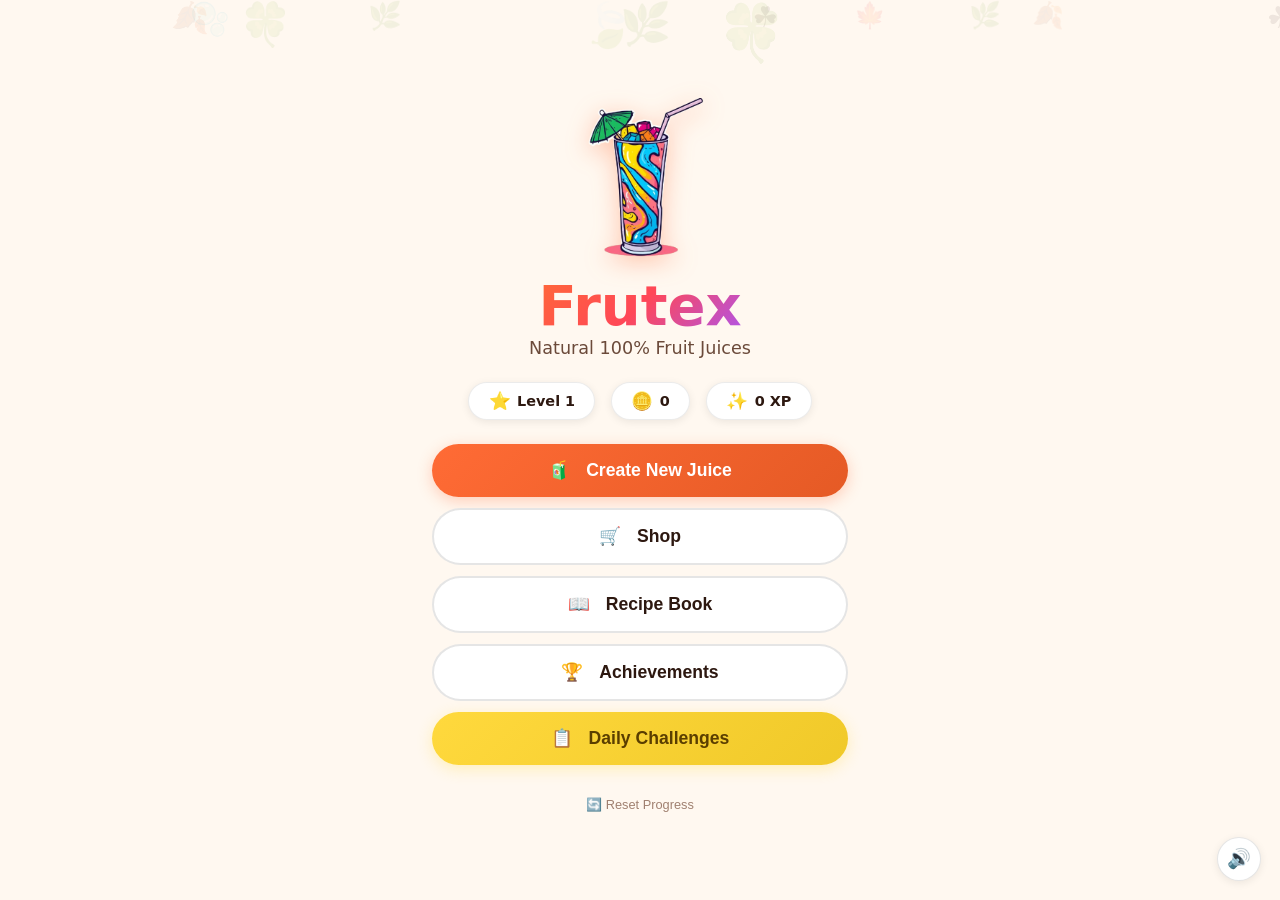
==== index.html @ 598537dd "this is the first draft of my final project" ====
<!DOCTYPE html>
<html lang="en" data-theme="light">
<head>
  <meta charset="UTF-8">
  <meta name="viewport" content="width=device-width, initial-scale=1.0">
  <title>Frutex — Natural Juice Creator</title>
  <link rel="stylesheet" href="style.css">
</head>
<body>
  <!-- ===== Animated Background ===== -->
  <div class="bg-leaves" id="bg-leaves"></div>

  <!-- ===== MUSIC & SFX ===== -->
  <audio id="bgm" loop preload="auto"></audio>
  <audio id="sfx-drop" preload="auto"></audio>
  <audio id="sfx-blend" preload="auto"></audio>
  <audio id="sfx-click" preload="auto"></audio>
  <audio id="sfx-success" preload="auto"></audio>
  <audio id="sfx-coins" preload="auto"></audio>
  <button id="mute-btn" class="mute-btn" onclick="toggleMute()" title="Toggle Music">🔊</button>

  <!-- ===== TOAST ===== -->
  <div id="toast" class="toast"></div>

  <!-- =============================== -->
  <!-- SCREEN: MAIN MENU -->
  <!-- =============================== -->
  <div class="screen active" id="menu-screen">
    <div class="menu-container">
      <div class="logo-area">
        <img class="logo-drink" src="lucid-origin_Create_a_vibrant_cartoon_style_illustration_of_a_high_quality_colorful_drink_wit-0-removebg-preview.png" alt="Frutex Juice">
        <h1 class="logo-title">Frutex</h1>
        <p class="logo-subtitle">Natural 100% Fruit Juices</p>
      </div>
      <div class="menu-stats">
        <div class="stat-badge">
          <span class="stat-icon">⭐</span>
          <span id="menu-level">Level 1</span>
        </div>
        <div class="stat-badge">
          <span class="stat-icon">🪙</span>
          <span id="menu-coins">0</span>
        </div>
        <div class="stat-badge">
          <span class="stat-icon">✨</span>
          <span id="menu-xp">0 XP</span>
        </div>
      </div>
      <div class="menu-buttons">
        <button class="btn-menu btn-primary" onclick="showScreen('game')">
          <span class="btn-icon">🧃</span>Create New Juice
        </button>
        <button class="btn-menu btn-secondary" onclick="showScreen('shop')">
          <span class="btn-icon">🛒</span>Shop
        </button>
        <button class="btn-menu btn-secondary" onclick="showScreen('recipes')">
          <span class="btn-icon">📖</span>Recipe Book
        </button>
        <button class="btn-menu btn-secondary" onclick="showScreen('achievements')">
          <span class="btn-icon">🏆</span>Achievements
        </button>
        <button class="btn-menu btn-accent" onclick="showScreen('challenges')">
          <span class="btn-icon">📋</span>Daily Challenges
        </button>
      </div>
      <button class="btn-reset" onclick="resetGame()">🔄 Reset Progress</button>
    </div>
  </div>

  <!-- =============================== -->
  <!-- SCREEN: FRUIT SELECTION & BLENDING -->
  <!-- =============================== -->
  <div class="screen" id="game-screen">
    <div class="game-header">
      <button class="btn-back" onclick="showScreen('menu')">← Menu</button>
      <div class="game-stats">
        <span>🪙 <b id="game-coins">0</b></span>
        <span>⭐ Lv.<b id="game-level">1</b></span>
        <span>✨ <b id="game-xp">0</b> XP</span>
      </div>
    </div>

    <div class="game-layout">
      <!-- LEFT: Fruit Selection -->
      <div class="panel fruit-panel">
        <h2 class="panel-title">🍎 Pick Your Fruits</h2>
        <p class="panel-hint">Drag 2–4 fruits into the blender!</p>

        <!-- Category tabs -->
        <div class="fruit-tabs" id="fruit-tabs">
          <button class="fruit-tab active" data-cat="basic">🍏 Basic</button>
          <button class="fruit-tab" data-cat="citrus">🍋 Citrus</button>
          <button class="fruit-tab" data-cat="berry">🍓 Berry</button>
          <button class="fruit-tab" data-cat="tropical">🥭 Tropical</button>
        </div>

        <div class="fruit-grid" id="fruit-grid">
          <!-- Rendered by JS -->
        </div>
      </div>

      <!-- CENTER: Blender -->
      <div class="panel blender-panel">
        <h2 class="panel-title">🌀 The Blender</h2>
        <div class="blender-area" id="blender-area">
          <div class="blender-machine">
            <div class="blender-lid" id="blender-lid"></div>
            <div class="blender-jar" id="blender-jar">
              <div class="blender-slots" id="blender-slots">
                <div class="blender-slot" data-slot="0" ondrop="dropFruit(event,0)" ondragover="allowDrop(event)" ondragleave="dragLeave(event)"></div>
                <div class="blender-slot" data-slot="1" ondrop="dropFruit(event,1)" ondragover="allowDrop(event)" ondragleave="dragLeave(event)"></div>
                <div class="blender-slot" data-slot="2" ondrop="dropFruit(event,2)" ondragover="allowDrop(event)" ondragleave="dragLeave(event)"></div>
                <div class="blender-slot" data-slot="3" ondrop="dropFruit(event,3)" ondragover="allowDrop(event)" ondragleave="dragLeave(event)"></div>
              </div>
              <div class="blender-juice" id="blender-juice" style="display:none;"></div>
            </div>
            <div class="blender-base">
              <div class="blender-button" id="blend-btn" onclick="startBlend()">⚡ BLEND!</div>
            </div>
          </div>
        </div>
        <button class="btn-clear" onclick="clearBlender()">🗑️ Clear All</button>
      </div>

      <!-- RIGHT: Recipe Info -->
      <div class="panel info-panel">
        <h2 class="panel-title">📝 Current Mix</h2>
        <div class="mix-info" id="mix-info">
          <p class="mix-empty">Add fruits to the blender to see your mix!</p>
        </div>
        <div class="flavor-bars" id="flavor-bars"></div>
      </div>
    </div>
  </div>

  <!-- =============================== -->
  <!-- SCREEN: BOTTLE DESIGN — Step by Step -->
  <!-- =============================== -->
  <div class="screen" id="design-screen">
    <div class="game-header">
      <button class="btn-back" onclick="showScreen('game')">← Back</button>
      <h2>🎨 Design Your Bottle</h2>
      <span class="design-step-label" id="design-step-label">Step 1/4</span>
    </div>

    <!-- Step Indicator -->
    <div class="step-dots" id="step-dots">
      <span class="step-dot active" data-step="1"></span>
      <span class="step-dot" data-step="2"></span>
      <span class="step-dot" data-step="3"></span>
      <span class="step-dot" data-step="4"></span>
    </div>

    <div class="design-layout">
      <!-- Live Preview -->
      <div class="design-preview">
        <div class="preview-bottle" id="preview-bottle">
          <div class="preview-straw" id="preview-straw"></div>
          <div class="preview-cap" id="preview-cap"></div>
          <div class="preview-body" id="preview-body" style="background: var(--juice-color, #ff8c42);">
            <div class="preview-label" id="preview-label">FRUTEX</div>
          </div>
        </div>
        <p class="preview-name" id="preview-name">Glass Bottle</p>
      </div>

      <!-- STEP 1: Bottle Shape -->
      <div class="design-step active" id="design-step-1">
        <h3>🍾 Choose Your Bottle</h3>
        <p class="step-hint">Pick a unique bottle shape for your juice</p>
        <div class="design-grid" id="bottle-shapes"></div>
        <button class="btn-step-next btn-primary" onclick="designNext(2)">Next: Cap Color →</button>
      </div>

      <!-- STEP 2: Cap Color -->
      <div class="design-step" id="design-step-2">
        <h3>🧢 Pick a Cap</h3>
        <p class="step-hint">Choose the cap that matches your style</p>
        <div class="design-grid" id="cap-colors"></div>
        <div class="step-buttons">
          <button class="btn-step-back" onclick="designNext(1)">← Back</button>
          <button class="btn-step-next btn-primary" onclick="designNext(3)">Next: Label →</button>
        </div>
      </div>

      <!-- STEP 3: Label Design -->
      <div class="design-step" id="design-step-3">
        <h3>🏷️ Design Your Label</h3>
        <p class="step-hint">Pick a label that tells your juice's story</p>
        <div class="design-grid" id="label-designs"></div>
        <div class="step-buttons">
          <button class="btn-step-back" onclick="designNext(2)">← Back</button>
          <button class="btn-step-next btn-primary" onclick="designNext(4)">Next: Name →</button>
        </div>
      </div>

      <!-- STEP 4: Name Your Juice -->
      <div class="design-step" id="design-step-4">
        <h3>📛 Name Your Creation</h3>
        <p class="step-hint">Give your juice a memorable name</p>
        <input type="text" class="juice-name-input" id="juice-name-input"
               placeholder="e.g. Tropical Sunrise" maxlength="25"
               oninput="updateJuiceName()">
        <div class="step-buttons">
          <button class="btn-step-back" onclick="designNext(3)">← Back</button>
          <button class="btn-big btn-primary" onclick="presentToCustomer()">
            🎯 Present to Customer!
          </button>
        </div>
      </div>
    </div>
  </div>

  <!-- =============================== -->
  <!-- SCREEN: CUSTOMER PRESENTATION -->
  <!-- =============================== -->
  <div class="screen" id="present-screen">
    <div class="present-container">
      <div class="customer-area" id="customer-area">
        <!-- Customer appears here -->
      </div>
      <div class="present-juice" id="present-juice">
        <!-- Juice preview -->
      </div>
      <button class="btn-big btn-primary" id="present-btn" onclick="getRating()">
        🎁 Present Your Juice!
      </button>
      <div class="rating-display" id="rating-display" style="display:none;">
        <!-- Rating stars and feedback -->
      </div>
      <button class="btn-big btn-secondary" id="continue-btn" style="display:none;" onclick="finishRound()">
        Continue →
      </button>
    </div>
  </div>

  <!-- =============================== -->
  <!-- SCREEN: SHOP -->
  <!-- =============================== -->
  <div class="screen" id="shop-screen">
    <div class="game-header">
      <button class="btn-back" onclick="showScreen('menu')">← Menu</button>
      <h2>🛒 Shop</h2>
      <span class="shop-coins">🪙 <b id="shop-coins">0</b></span>
    </div>
    <div class="shop-tabs">
      <button class="shop-tab active" data-cat="fruits">🍎 Fruits</button>
      <button class="shop-tab" data-cat="bottles">🍾 Bottles</button>
      <button class="shop-tab" data-cat="labels">🏷️ Labels</button>
      <button class="shop-tab" data-cat="boosters">⚡ Boosters</button>
    </div>
    <div class="shop-grid" id="shop-grid">
      <!-- Rendered by JS -->
    </div>
  </div>

  <!-- =============================== -->
  <!-- SCREEN: RECIPE BOOK -->
  <!-- =============================== -->
  <div class="screen" id="recipes-screen">
    <div class="game-header">
      <button class="btn-back" onclick="showScreen('menu')">← Menu</button>
      <h2>📖 Recipe Book</h2>
      <div></div>
    </div>
    <div class="shop-tabs" id="recipe-tabs">
      <button class="shop-tab active" data-cat="my">🧃 My Recipes</button>
      <button class="shop-tab" data-cat="signature">👑 Frutex Signature</button>
    </div>
    <div class="recipes-grid" id="recipes-grid">
      <!-- Rendered by JS -->
    </div>
    <div class="signature-grid" id="signature-grid" style="display:none;">
      <!-- Rendered by JS -->
    </div>
    <p class="empty-state" id="recipes-empty">No recipes saved yet! Create a juice to save it here.</p>
  </div>

  <!-- =============================== -->
  <!-- SCREEN: ACHIEVEMENTS -->
  <!-- =============================== -->
  <div class="screen" id="achievements-screen">
    <div class="game-header">
      <button class="btn-back" onclick="showScreen('menu')">← Menu</button>
      <h2>🏆 Achievements</h2>
      <div></div>
    </div>
    <div class="achievements-grid" id="achievements-grid">
      <!-- Rendered by JS -->
    </div>
  </div>

  <!-- =============================== -->
  <!-- SCREEN: DAILY CHALLENGES -->
  <!-- =============================== -->
  <div class="screen" id="challenges-screen">
    <div class="game-header">
      <button class="btn-back" onclick="showScreen('menu')">← Menu</button>
      <h2>📋 Daily Challenges</h2>
      <div></div>
    </div>
    <div class="challenges-list" id="challenges-list">
      <!-- Rendered by JS -->
    </div>
  </div>

  <!-- =============================== -->
  <!-- SCREEN: MINIGAME — Memory Match -->
  <!-- =============================== -->
  <div class="screen" id="minigame-screen">
    <div class="game-header">
      <button class="btn-back" onclick="skipMinigame()">Skip →</button>
      <h2>🧠 Match the Frutex Drinks!</h2>
      <div class="minigame-stats">
        <span>🔄 <b id="mg-moves">0</b></span>
        <span>⏱️ <b id="mg-time">0s</b></span>
      </div>
    </div>
    <p class="minigame-hint">Flip two cards — find matching Frutex Natural 100% flavors!</p>
    <div class="memory-grid" id="memory-grid">
      <!-- Rendered by JS -->
    </div>
    <button class="btn-big btn-primary" id="mg-complete-btn" style="display:none;" onclick="finishMinigame()">
      🎉 Claim Reward & Continue →
    </button>
  </div>

  <!-- =============================== -->
  <!-- SCREEN: LEVEL UP -->
  <!-- =============================== -->
  <div class="screen" id="levelup-screen">
    <div class="levelup-container">
      <div class="levelup-icon">🎉</div>
      <h1 class="levelup-title">Level Up!</h1>
      <p class="levelup-level" id="levelup-level">Level 2</p>
      <div class="levelup-unlocks" id="levelup-unlocks">
        <!-- Rendered by JS -->
      </div>
      <button class="btn-big btn-primary" onclick="dismissLevelUp()">Awesome!</button>
    </div>
  </div>

  <script src="script.js"></script>
</body>
</html>
---- style.css ----
/* ============================================================
   FRUTEX — Natural Juice Creator
   Bright, cartoon-style fruit-themed design
   ============================================================ */

/* ===== CSS CUSTOM PROPERTIES ===== */
:root {
  --bg: #fff8f0;
  --bg-secondary: #fff0e0;
  --surface: #ffffff;
  --text: #2d1810;
  --text-secondary: #6b4a3a;
  --text-muted: #a08070;

  --fruit-red: #ff4757;
  --fruit-orange: #ff6b35;
  --fruit-yellow: #ffd93d;
  --fruit-green: #2ed573;
  --fruit-blue: #3742fa;
  --fruit-purple: #a855f7;
  --fruit-pink: #ff6b9d;
  --fruit-teal: #0abde3;

  --accent-primary: #ff6b35;
  --accent-secondary: #2ed573;
  --accent-gold: #ffd93d;
  --accent-berry: #ff4757;

  --shadow-sm: 0 2px 8px rgba(0,0,0,0.08);
  --shadow: 0 4px 16px rgba(0,0,0,0.1);
  --shadow-lg: 0 8px 32px rgba(0,0,0,0.12);
  --shadow-glow: 0 0 20px rgba(255,107,53,0.3);

  --radius-sm: 8px;
  --radius: 14px;
  --radius-lg: 20px;
  --radius-xl: 28px;

  --transition: 0.25s cubic-bezier(0.4,0,0.2,1);

  --font: 'Segoe UI', system-ui, -apple-system, sans-serif;
  --font-display: 'Segoe UI', system-ui, -apple-system, sans-serif;
}

/* ===== RESET ===== */
*, *::before, *::after { box-sizing: border-box; margin: 0; padding: 0; }

html, body {
  width: 100%; min-height: 100vh;
  min-height: 100dvh;
  font-family: var(--font);
  background: var(--bg);
  color: var(--text);
  overflow-x: hidden;
  -webkit-tap-highlight-color: transparent;
}

body {
  display: flex;
  align-items: center;
  justify-content: center;
  padding: 1rem;
}

/* ===== ANIMATED BACKGROUND ===== */
.bg-leaves {
  position: fixed;
  inset: 0;
  pointer-events: none;
  z-index: 0;
  overflow: hidden;
}

.bg-leaf {
  position: absolute;
  font-size: 2rem;
  opacity: 0.08;
  animation: leafFloat linear infinite;
}

@keyframes leafFloat {
  0%   { transform: translateY(105vh) rotate(0deg) scale(0.8); opacity: 0; }
  10%  { opacity: 0.08; }
  90%  { opacity: 0.08; }
  100% { transform: translateY(-10vh) rotate(360deg) scale(1.2); opacity: 0; }
}

/* ===== SCREEN SYSTEM ===== */
.screen {
  display: none;
  flex-direction: column;
  align-items: center;
  width: 100%;
  max-width: 1100px;
  position: relative;
  z-index: 1;
  animation: screenIn 0.4s ease;
}

.screen.active { display: flex; }

@keyframes screenIn {
  from { opacity: 0; transform: translateY(20px); }
  to { opacity: 1; transform: translateY(0); }
}

/* ===== TOAST ===== */
.toast {
  display: none;
  position: fixed;
  bottom: 2rem;
  left: 50%;
  transform: translateX(-50%);
  z-index: 999;
  background: var(--text);
  color: #fff;
  padding: 0.8rem 1.8rem;
  border-radius: 50px;
  font-weight: 600;
  font-size: 0.95rem;
  box-shadow: var(--shadow-lg);
  white-space: nowrap;
}

@keyframes toastIn {
  from { opacity: 0; transform: translateX(-50%) translateY(20px); }
  to { opacity: 1; transform: translateX(-50%) translateY(0); }
}

/* ===== MUTE BUTTON ===== */
.mute-btn {
  position: fixed;
  bottom: 1.2rem;
  right: 1.2rem;
  z-index: 100;
  width: 44px;
  height: 44px;
  border-radius: 50%;
  border: 1px solid rgba(0,0,0,0.1);
  background: var(--surface);
  font-size: 1.2rem;
  cursor: pointer;
  display: flex;
  align-items: center;
  justify-content: center;
  transition: var(--transition);
  box-shadow: var(--shadow-sm);
}

.mute-btn:hover {
  border-color: var(--accent-primary);
  box-shadow: 0 0 15px rgba(255,107,53,0.3);
}

.mute-btn.muted { opacity: 0.6; }

/* ===== BUTTONS ===== */
.btn-primary {
  background: linear-gradient(135deg, var(--accent-primary), #e55a25);
  color: #fff;
  border: none;
  padding: 0.8rem 1.8rem;
  border-radius: 50px;
  font-weight: 700;
  font-size: 1rem;
  cursor: pointer;
  transition: var(--transition);
  box-shadow: 0 4px 15px rgba(255,107,53,0.3);
}

.btn-primary:hover {
  transform: translateY(-2px);
  box-shadow: 0 6px 20px rgba(255,107,53,0.4);
}

.btn-primary:active { transform: translateY(0); }

.btn-secondary {
  background: var(--surface);
  color: var(--text);
  border: 2px solid rgba(0,0,0,0.1);
  padding: 0.8rem 1.8rem;
  border-radius: 50px;
  font-weight: 600;
  font-size: 1rem;
  cursor: pointer;
  transition: var(--transition);
}

.btn-secondary:hover {
  border-color: var(--accent-primary);
  color: var(--accent-primary);
  box-shadow: 0 2px 10px rgba(255,107,53,0.15);
}

.btn-accent {
  background: linear-gradient(135deg, var(--accent-gold), #f0c929);
  color: #5a3e00;
  border: none;
  padding: 0.8rem 1.8rem;
  border-radius: 50px;
  font-weight: 700;
  font-size: 1rem;
  cursor: pointer;
  transition: var(--transition);
  box-shadow: 0 4px 15px rgba(255,217,61,0.3);
}

.btn-accent:hover {
  transform: translateY(-2px);
  box-shadow: 0 6px 20px rgba(255,217,61,0.4);
}

.btn-big {
  padding: 1rem 2.5rem;
  font-size: 1.2rem;
  border-radius: 50px;
  font-weight: 700;
  cursor: pointer;
  transition: var(--transition);
}

.btn-back {
  padding: 0.5rem 1.2rem;
  font-size: 0.9rem;
  font-weight: 600;
  border: 1px solid rgba(0,0,0,0.12);
  border-radius: 50px;
  background: var(--surface);
  color: var(--text-secondary);
  cursor: pointer;
  transition: var(--transition);
}

.btn-back:hover {
  border-color: var(--accent-primary);
  color: var(--accent-primary);
  transform: translateX(-3px);
}

.btn-icon { margin-right: 0.5rem; }

/* ===== MAIN MENU ===== */
.menu-container {
  display: flex;
  flex-direction: column;
  align-items: center;
  gap: 1.5rem;
  padding: 2rem;
  max-width: 480px;
  width: 100%;
}

.logo-area { text-align: center; }

.logo-drink {
  width: 180px;
  height: auto;
  display: block;
  margin: 0 auto;
  filter: drop-shadow(0 6px 12px rgba(255,107,53,0.35));
  animation: logoBounce 2s ease-in-out infinite;
  transition: var(--transition);
}

.logo-drink:hover {
  filter: drop-shadow(0 8px 18px rgba(255,107,53,0.5));
  transform: scale(1.03);
}

@keyframes logoBounce {
  0%, 100% { transform: translateY(0); }
  50% { transform: translateY(-10px); }
}

.logo-title {
  font-size: 3.5rem;
  font-weight: 900;
  background: linear-gradient(135deg, var(--fruit-orange), var(--fruit-red), var(--fruit-purple));
  -webkit-background-clip: text;
  background-clip: text;
  -webkit-text-fill-color: transparent;
  margin-top: 0.3rem;
}

.logo-subtitle {
  font-size: 1.1rem;
  color: var(--text-secondary);
  font-weight: 500;
}

.menu-stats {
  display: flex;
  gap: 1rem;
  flex-wrap: wrap;
  justify-content: center;
}

.stat-badge {
  background: var(--surface);
  border: 1px solid rgba(0,0,0,0.08);
  border-radius: 50px;
  padding: 0.5rem 1.2rem;
  font-weight: 600;
  font-size: 0.9rem;
  display: flex;
  align-items: center;
  gap: 0.4rem;
  box-shadow: var(--shadow-sm);
}

.stat-icon { font-size: 1.1rem; }

.menu-buttons {
  display: flex;
  flex-direction: column;
  gap: 0.7rem;
  width: 100%;
}

.btn-menu {
  width: 100%;
  padding: 1rem 1.5rem;
  font-size: 1.1rem;
  border-radius: 50px;
  font-weight: 700;
  cursor: pointer;
  transition: var(--transition);
  display: flex;
  align-items: center;
  justify-content: center;
  gap: 0.5rem;
}

.btn-reset {
  background: none;
  border: none;
  color: var(--text-muted);
  font-size: 0.8rem;
  cursor: pointer;
  margin-top: 0.5rem;
  transition: var(--transition);
}

.btn-reset:hover { color: var(--fruit-red); }

/* ===== GAME HEADER ===== */
.game-header {
  display: flex;
  align-items: center;
  justify-content: space-between;
  width: 100%;
  padding: 0.5rem 0;
  margin-bottom: 0.8rem;
}

.game-header h2 {
  font-size: 1.3rem;
  font-weight: 700;
  color: var(--text);
}

.game-stats {
  display: flex;
  gap: 1rem;
  font-size: 0.85rem;
  color: var(--text-secondary);
}

.game-stats b { color: var(--text); }

/* ===== FRUIT SELECTION (GAME SCREEN) ===== */
.game-layout {
  display: grid;
  grid-template-columns: 1fr 1fr 1fr;
  gap: 1rem;
  width: 100%;
  max-width: 1100px;
}

.panel {
  background: var(--surface);
  border-radius: var(--radius-lg);
  padding: 1.2rem;
  box-shadow: var(--shadow);
  border: 1px solid rgba(0,0,0,0.06);
}

.panel-title {
  font-size: 1.1rem;
  font-weight: 700;
  margin-bottom: 0.6rem;
}

.panel-hint {
  font-size: 0.8rem;
  color: var(--text-muted);
  margin-bottom: 0.8rem;
}

/* Fruit Tabs */
.fruit-tabs {
  display: flex;
  gap: 0.3rem;
  margin-bottom: 0.8rem;
  flex-wrap: wrap;
}

.fruit-tab {
  padding: 0.35rem 0.8rem;
  border: 1px solid transparent;
  border-radius: 50px;
  font-size: 0.75rem;
  font-weight: 600;
  cursor: pointer;
  transition: var(--transition);
}

/* Pastel colors per category */
.fruit-tab[data-cat="basic"]    { background: #fef3e2; color: #c07a3a; border-color: #f5d5b0; }
.fruit-tab[data-cat="citrus"]   { background: #fff9db; color: #b8930a; border-color: #f0e68c; }
.fruit-tab[data-cat="berry"]    { background: #fde8ec; color: #c94a6a; border-color: #f5c6d0; }
.fruit-tab[data-cat="tropical"] { background: #e8f8e8; color: #4a9e4a; border-color: #b8e0b8; }

.fruit-tab.active {
  color: #fff;
  border-color: transparent;
  transform: scale(1.05);
}

.fruit-tab[data-cat="basic"].active    { background: #e8a660; }
.fruit-tab[data-cat="citrus"].active   { background: #d4b830; }
.fruit-tab[data-cat="berry"].active    { background: #e8708a; }
.fruit-tab[data-cat="tropical"].active { background: #5cb85c; }

.fruit-tab:hover:not(.active) {
  transform: translateY(-1px);
  box-shadow: 0 2px 8px rgba(0,0,0,0.08);
}

/* Fruit Grid */
.fruit-grid {
  display: grid;
  grid-template-columns: repeat(3, 1fr);
  gap: 0.6rem;
}

.fruit-card {
  display: flex;
  flex-direction: column;
  align-items: center;
  gap: 0.3rem;
  padding: 0.8rem 0.4rem;
  border-radius: var(--radius);
  background: var(--bg);
  border: 2px dashed rgba(0,0,0,0.1);
  cursor: grab;
  transition: var(--transition);
  user-select: none;
}

.fruit-card:hover:not(.locked) {
  transform: translateY(-3px);
  box-shadow: var(--shadow);
  border-color: var(--accent-primary);
}

.fruit-card:active:not(.locked) { cursor: grabbing; transform: scale(0.95); }

.fruit-card.dragging {
  opacity: 0.5;
  transform: scale(0.9);
}

.fruit-card.locked {
  opacity: 0.4;
  cursor: not-allowed;
  filter: grayscale(0.6);
}

.fruit-card.locked::after {
  content: '🔒';
  position: absolute;
  font-size: 0.8rem;
}

.fruit-emoji {
  font-size: 2.5rem;
  line-height: 1;
  transition: var(--transition);
}

.fruit-card:hover:not(.locked) .fruit-emoji { transform: scale(1.15); }

.fruit-name {
  font-size: 0.7rem;
  font-weight: 600;
  color: var(--text-secondary);
  text-align: center;
}

.fruit-unlock {
  font-size: 0.6rem;
  color: var(--text-muted);
}

/* Blender */
.blender-area {
  display: flex;
  flex-direction: column;
  align-items: center;
}

.blender-machine {
  display: flex;
  flex-direction: column;
  align-items: center;
  width: 100%;
}

.blender-lid {
  width: 110px;
  height: 20px;
  background: linear-gradient(180deg, #ccc, #999);
  border-radius: 50px 50px 0 0;
  transition: var(--transition);
}

.blender-lid.blending {
  animation: lidShake 0.15s ease-in-out infinite;
}

@keyframes lidShake {
  0%, 100% { transform: translateX(0); }
  25% { transform: translateX(-3px); }
  75% { transform: translateX(3px); }
}

.blender-jar {
  width: 180px;
  height: 180px;
  background: linear-gradient(180deg, rgba(200,220,240,0.5), rgba(180,200,230,0.3));
  border: 3px solid #bcc8d8;
  border-radius: 8px 8px 20px 20px;
  display: flex;
  flex-direction: column;
  align-items: center;
  justify-content: center;
  position: relative;
  overflow: hidden;
  transition: var(--transition);
}

.blender-jar.blending {
  animation: blenderVibrate 0.1s ease-in-out infinite;
}

@keyframes blenderVibrate {
  0%, 100% { transform: translate(0,0); }
  25% { transform: translate(1px,-1px); }
  50% { transform: translate(-1px,1px); }
  75% { transform: translate(-1px,-1px); }
}

.blender-slots {
  display: grid;
  grid-template-columns: 1fr 1fr;
  gap: 4px;
  padding: 8px;
  width: 100%;
  height: 100%;
  transition: var(--transition);
}

.blender-slot {
  aspect-ratio: 1;
  border: 2px dashed rgba(0,0,0,0.12);
  border-radius: var(--radius-sm);
  display: flex;
  align-items: center;
  justify-content: center;
  font-size: 1.8rem;
  transition: var(--transition);
  background: rgba(255,255,255,0.6);
}

.blender-slot.drag-over {
  border-color: var(--accent-primary);
  background: rgba(255,107,53,0.1);
  transform: scale(1.05);
}

.blender-slot.filled {
  border-style: solid;
  border-color: rgba(0,0,0,0.08);
  font-size: 2.2rem;
}

.blender-juice {
  position: absolute;
  inset: 0;
  background: var(--juice-color);
  opacity: 0.6;
  transition: background 0.5s ease;
  animation: juiceFill 0.8s ease forwards;
}

@keyframes juiceFill {
  from { transform: translateY(100%); }
  to { transform: translateY(0); }
}

/* Colorful fruit layers inside blender jar (2+ fruits) */
.blender-layers {
  position: absolute;
  inset: 0;
  display: flex;
  flex-direction: column;
  z-index: 0;
  opacity: 0.55;
  border-radius: 5px 5px 17px 17px;
  overflow: hidden;
  pointer-events: none;
}

.blender-layer {
  width: 100%;
  transition: height 0.4s ease, background 0.4s ease;
}

/* Falling fruit animation into the blender */
.falling-fruit {
  position: fixed;
  z-index: 100;
  font-size: 2rem;
  pointer-events: none;
  animation: fruitDrop 0.45s cubic-bezier(0.25, 0.1, 0.25, 1) forwards;
}

@keyframes fruitDrop {
  0%   { transform: translate(-50%, -50%) rotate(0deg) scale(1.2); opacity: 1; }
  40%  { transform: translate(-50%, -50%) rotate(120deg) scale(1); opacity: 1; }
  70%  { transform: translate(calc(var(--dx) - 50%), calc(var(--dy) - 50%)) rotate(240deg) scale(0.7); opacity: 0.8; }
  100% { transform: translate(calc(var(--dx) - 50%), calc(var(--dy) - 50%)) rotate(360deg) scale(0.2); opacity: 0; }
}

/* Raise blender slots above colorful layers */
.blender-slots {
  position: relative;
  z-index: 1;
}

.blender-base {
  width: 160px;
  height: 40px;
  background: linear-gradient(180deg, #bbb, #888);
  border-radius: 0 0 12px 12px;
  display: flex;
  align-items: center;
  justify-content: center;
  margin-top: -2px;
}

.blender-button {
  width: 60px;
  height: 60px;
  border-radius: 50%;
  background: linear-gradient(135deg, #ff6b35, #e55a25);
  color: #fff;
  font-weight: 800;
  font-size: 0.75rem;
  display: flex;
  align-items: center;
  justify-content: center;
  cursor: pointer;
  transition: var(--transition);
  box-shadow: 0 4px 12px rgba(255,107,53,0.4);
  text-align: center;
  line-height: 1.2;
  position: relative;
  top: -12px;
  user-select: none;
}

.blender-button:hover {
  transform: scale(1.08);
  box-shadow: 0 6px 16px rgba(255,107,53,0.5);
}

.blender-button:active { transform: scale(0.95); }

.btn-clear {
  margin-top: 0.5rem;
  background: none;
  border: 1px solid rgba(0,0,0,0.1);
  padding: 0.4rem 1rem;
  border-radius: 50px;
  font-size: 0.8rem;
  cursor: pointer;
  transition: var(--transition);
  color: var(--text-muted);
}

.btn-clear:hover { border-color: var(--fruit-red); color: var(--fruit-red); }

/* Mix Info */
.mix-info { min-height: 60px; }

.mix-empty {
  color: var(--text-muted);
  font-size: 0.85rem;
  font-style: italic;
}

.mix-fruit-list {
  display: flex;
  flex-wrap: wrap;
  gap: 0.4rem;
}

.mix-fruit-tag {
  background: var(--bg-secondary);
  border-radius: 50px;
  padding: 0.3rem 0.7rem;
  font-size: 0.8rem;
  font-weight: 600;
  display: flex;
  align-items: center;
  gap: 0.3rem;
}

.flavor-bars { margin-top: 0.5rem; }

.flavor-bar-row {
  display: flex;
  align-items: center;
  gap: 0.5rem;
  margin-bottom: 0.4rem;
}

.flavor-bar-label {
  width: 55px;
  font-size: 0.75rem;
  font-weight: 600;
  color: var(--text-secondary);
}

.flavor-bar-track {
  flex: 1;
  height: 8px;
  background: rgba(0,0,0,0.06);
  border-radius: 4px;
  overflow: hidden;
}

.flavor-bar-fill {
  height: 100%;
  border-radius: 4px;
  transition: width 0.5s ease;
}

.flavor-bar-fill.sweet { background: linear-gradient(90deg, #ffd93d, #ff6b9d); }
.flavor-bar-fill.tart { background: linear-gradient(90deg, #2ed573, #0abde3); }
.flavor-bar-fill.fresh { background: linear-gradient(90deg, #7bed9f, #2ed573); }

/* ===== BOTTLE DESIGN ===== */
/* ===== BOTTLE DESIGN — STEP WIZARD ===== */
.design-layout {
  display: flex;
  flex-direction: column;
  align-items: center;
  gap: 1rem;
  width: 100%;
  max-width: 620px;
}

.design-step-label {
  font-size: 0.8rem;
  font-weight: 700;
  color: var(--accent-primary);
  background: rgba(255,107,53,0.1);
  padding: 0.25rem 0.7rem;
  border-radius: 50px;
}

/* Step dots */
.step-dots {
  display: flex;
  gap: 0.5rem;
  justify-content: center;
  margin-bottom: 0.2rem;
}

.step-dot {
  width: 10px; height: 10px;
  border-radius: 50%;
  background: rgba(0,0,0,0.1);
  transition: var(--transition);
}

.step-dot.active {
  background: var(--accent-primary);
  box-shadow: 0 0 8px rgba(255,107,53,0.4);
  transform: scale(1.3);
}

.step-dot.done {
  background: var(--fruit-green);
}

/* Each step panel */
.design-step {
  display: none;
  flex-direction: column;
  align-items: center;
  gap: 0.8rem;
  width: 100%;
  animation: screenIn 0.35s ease;
}

.design-step.active { display: flex; }

.design-step h3 {
  font-size: 1.1rem;
  font-weight: 700;
  color: var(--text);
}

.step-hint {
  font-size: 0.8rem;
  color: var(--text-muted);
  margin-bottom: 0.3rem;
}

.step-buttons {
  display: flex;
  gap: 0.8rem;
  align-items: center;
  margin-top: 0.5rem;
}

.btn-step-next {
  padding: 0.6rem 1.4rem;
  border-radius: 50px;
  font-weight: 700;
  font-size: 0.9rem;
  cursor: pointer;
  border: none;
  transition: var(--transition);
}

.btn-step-back {
  padding: 0.6rem 1.2rem;
  border-radius: 50px;
  font-weight: 600;
  font-size: 0.85rem;
  cursor: pointer;
  border: 1px solid rgba(0,0,0,0.12);
  background: var(--surface);
  color: var(--text-secondary);
  transition: var(--transition);
}

.btn-step-back:hover {
  border-color: var(--accent-primary);
  color: var(--accent-primary);
}

/* Preview */
.design-preview {
  display: flex;
  flex-direction: column;
  align-items: center;
  gap: 0.4rem;
  margin-bottom: 0.5rem;
}

.preview-bottle {
  display: flex;
  flex-direction: column;
  align-items: center;
  transition: var(--transition);
  position: relative;
}

/* Straw */
.preview-straw {
  position: absolute;
  top: -30px;
  left: 65%;
  width: 5px;
  height: 55px;
  background: linear-gradient(180deg, #ff6b9d, #ff4757, #ff6b35, #ffd93d, #2ed573);
  border-radius: 3px 3px 0 0;
  z-index: 2;
  transform: rotate(8deg);
  box-shadow: 0 1px 3px rgba(0,0,0,0.15);
}

.preview-straw::after {
  content: '';
  position: absolute;
  top: -8px;
  left: -3px;
  width: 11px;
  height: 8px;
  background: linear-gradient(180deg, #ff6b9d, #ff4757);
  border-radius: 50%;
  box-shadow: 0 1px 2px rgba(0,0,0,0.1);
}

.preview-cap {
  width: 44px;
  height: 22px;
  border-radius: 8px 8px 0 0;
  background: var(--cap-color, #c0c0c0);
  transition: background 0.3s ease;
  box-shadow: 0 -1px 3px rgba(0,0,0,0.1);
}

.preview-body {
  width: 90px;
  height: 150px;
  display: flex;
  align-items: center;
  justify-content: center;
  position: relative;
  transition: var(--transition);
  border: 2px solid rgba(0,0,0,0.12);
  overflow: hidden;
}

/* Realistic bottle shapes */
.preview-body.shape-glass {
  border-radius: 16px 16px 24px 24px;
  background: linear-gradient(135deg, rgba(255,255,255,0.3), transparent 40%, rgba(0,0,0,0.08) 90%);
}

.preview-body.shape-hex {
  clip-path: polygon(15% 0%, 85% 0%, 100% 15%, 100% 85%, 85% 100%, 15% 100%, 0% 85%, 0% 15%);
  border: none;
  outline: 2px solid rgba(0,0,0,0.12);
}

.preview-body.shape-vintage {
  border-radius: 50% 50% 8px 8px / 20% 20% 8px 8px;
  width: 78px;
}

.preview-body.shape-carafe {
  border-radius: 30px 30px 12px 30px;
  width: 78px;
}

.preview-body.shape-bamboo {
  border-radius: 12px;
  width: 72px;
  box-shadow: inset 0 0 0 2px rgba(0,0,0,0.08), 0 8px 20px rgba(0,0,0,0.1);
}

.preview-label {
  background: rgba(255,255,255,0.92);
  border-radius: 5px;
  padding: 0.25rem 0.5rem;
  font-size: 0.6rem;
  font-weight: 800;
  color: var(--text);
  text-align: center;
  transition: all 0.3s ease;
  z-index: 1;
  text-shadow: 0 1px 2px rgba(255,255,255,0.5);
}

.preview-name {
  font-weight: 700;
  font-size: 0.9rem;
  color: var(--text-secondary);
}

/* Design option grids */
.design-grid {
  display: flex;
  flex-wrap: wrap;
  gap: 0.6rem;
  justify-content: center;
}

.design-option {
  width: 60px;
  height: 60px;
  border-radius: var(--radius-sm);
  border: 3px solid transparent;
  cursor: pointer;
  transition: var(--transition);
  display: flex;
  align-items: center;
  justify-content: center;
  font-size: 1.3rem;
  font-weight: 700;
  background: var(--surface);
  box-shadow: var(--shadow-sm);
}

.design-option:hover {
  transform: translateY(-2px);
  box-shadow: var(--shadow);
}

.design-option.selected {
  border-color: var(--accent-primary);
  box-shadow: 0 0 0 3px rgba(255,107,53,0.2);
}

.design-option.locked {
  opacity: 0.4;
  cursor: not-allowed;
  filter: grayscale(0.5);
}

.cap-swatch {
  width: 40px;
  height: 40px;
  border-radius: 50%;
  cursor: pointer;
  transition: var(--transition);
  border: 3px solid transparent;
}

.cap-swatch:hover { transform: scale(1.1); }
.cap-swatch.selected { border-color: var(--accent-primary); box-shadow: 0 0 0 3px rgba(255,107,53,0.2); }

.juice-name-input {
  width: 100%;
  max-width: 300px;
  padding: 0.8rem 1.2rem;
  border: 2px solid rgba(0,0,0,0.1);
  border-radius: 50px;
  font-size: 1.1rem;
  font-family: var(--font);
  transition: var(--transition);
  outline: none;
  text-align: center;
}

.juice-name-input:focus {
  border-color: var(--accent-primary);
  box-shadow: 0 0 0 4px rgba(255,107,53,0.1);
}

/* ===== CUSTOMER PRESENTATION ===== */
.present-container {
  display: flex;
  flex-direction: column;
  align-items: center;
  gap: 1.5rem;
  padding: 1rem;
  max-width: 500px;
  width: 100%;
}

.customer-area {
  display: flex;
  flex-direction: column;
  align-items: center;
  gap: 0.5rem;
}

.customer-avatar {
  font-size: 5rem;
  animation: customerEnter 0.6s ease;
}

@keyframes customerEnter {
  from { transform: scale(0) rotate(-20deg); opacity: 0; }
  to { transform: scale(1) rotate(0deg); opacity: 1; }
}

.customer-name {
  font-weight: 700;
  font-size: 1.1rem;
}

.customer-quote {
  color: var(--text-secondary);
  font-style: italic;
  font-size: 0.9rem;
  text-align: center;
}

.present-juice {
  font-size: 3rem;
  animation: juicePresent 0.5s ease;
}

@keyframes juicePresent {
  from { transform: translateY(30px); opacity: 0; }
  to { transform: translateY(0); opacity: 1; }
}

.rating-display {
  display: flex;
  flex-direction: column;
  align-items: center;
  gap: 0.8rem;
  animation: screenIn 0.5s ease;
}

.rating-stars {
  font-size: 2.5rem;
  letter-spacing: 0.15rem;
}

.rating-feedback {
  text-align: center;
  font-weight: 600;
  color: var(--text-secondary);
}

.rating-breakdown {
  display: flex;
  flex-direction: column;
  gap: 0.3rem;
  font-size: 0.85rem;
  color: var(--text-secondary);
  width: 100%;
  max-width: 300px;
}

.rating-row {
  display: flex;
  justify-content: space-between;
  align-items: center;
}

.rating-row-bar {
  flex: 1;
  height: 6px;
  background: rgba(0,0,0,0.06);
  border-radius: 3px;
  margin: 0 0.5rem;
  overflow: hidden;
}

.rating-row-bar-fill {
  height: 100%;
  background: var(--accent-gold);
  border-radius: 3px;
  transition: width 0.8s ease;
}

.rewards-display {
  display: flex;
  gap: 1.5rem;
  font-weight: 700;
  font-size: 1.1rem;
  color: var(--accent-primary);
}

/* ===== SHOP ===== */
.shop-coins {
  font-size: 1rem;
  color: var(--text-secondary);
}

.shop-tabs {
  display: flex;
  gap: 0.5rem;
  margin-bottom: 1rem;
  flex-wrap: wrap;
  justify-content: center;
}

.shop-tab {
  padding: 0.5rem 1.2rem;
  border: 1px solid transparent;
  border-radius: 50px;
  font-weight: 600;
  font-size: 0.85rem;
  cursor: pointer;
  transition: var(--transition);
}

/* Pastel colors per shop category */
.shop-tab[data-cat="fruits"]   { background: #fef3e2; color: #c07a3a; border-color: #f5d5b0; }
.shop-tab[data-cat="bottles"]  { background: #eef2ff; color: #4a5ec9; border-color: #c8d0f0; }
.shop-tab[data-cat="labels"]   { background: #fde8f4; color: #b84a9a; border-color: #f0c8e0; }
.shop-tab[data-cat="boosters"] { background: #fff4e0; color: #c08020; border-color: #f0d890; }

/* Recipe book tabs */
.shop-tab[data-cat="my"]        { background: #fef3e2; color: #c07a3a; border-color: #f5d5b0; }
.shop-tab[data-cat="signature"]  { background: #fdf0ff; color: #8b3a9e; border-color: #e8c8f0; }

.shop-tab.active {
  color: #fff;
  border-color: transparent;
  transform: scale(1.05);
}

.shop-tab[data-cat="fruits"].active   { background: #e8a660; }
.shop-tab[data-cat="bottles"].active  { background: #6b7ed8; }
.shop-tab[data-cat="labels"].active   { background: #d870b0; }
.shop-tab[data-cat="boosters"].active { background: #d8a030; }

.shop-tab[data-cat="my"].active       { background: #e8a660; }
.shop-tab[data-cat="signature"].active { background: #b84a9e; }

.shop-tab:hover:not(.active) {
  transform: translateY(-1px);
  box-shadow: 0 2px 8px rgba(0,0,0,0.08);
}

.shop-grid {
  display: grid;
  grid-template-columns: repeat(auto-fill, minmax(180px, 1fr));
  gap: 1rem;
  width: 100%;
  max-width: 800px;
}

.shop-card {
  background: var(--surface);
  border-radius: var(--radius);
  padding: 1rem;
  display: flex;
  flex-direction: column;
  align-items: center;
  gap: 0.5rem;
  border: 1px solid rgba(0,0,0,0.08);
  box-shadow: var(--shadow-sm);
  transition: var(--transition);
  text-align: center;
}

.shop-card:hover { transform: translateY(-3px); box-shadow: var(--shadow); }

.shop-card-icon { font-size: 3rem; }

.shop-card-name {
  font-weight: 700;
  font-size: 0.9rem;
}

.shop-card-desc {
  font-size: 0.75rem;
  color: var(--text-muted);
}

.shop-card.owned .shop-card-status { color: var(--fruit-green); }
.shop-card.owned .btn-shop { display: none; }

.shop-card.locked .shop-card-icon { filter: grayscale(0.8); opacity: 0.5; }
.shop-card.locked .shop-card-status { color: var(--text-muted); font-size: 0.75rem; }

.btn-shop {
  padding: 0.4rem 1.2rem;
  border-radius: 50px;
  font-weight: 700;
  font-size: 0.8rem;
  cursor: pointer;
  transition: var(--transition);
  background: var(--accent-gold);
  border: none;
  color: #5a3e00;
}

.btn-shop:hover {
  transform: scale(1.05);
  box-shadow: 0 2px 8px rgba(255,217,61,0.4);
}

.btn-shop:disabled {
  opacity: 0.5;
  cursor: not-allowed;
}

/* ===== RECIPES ===== */
.recipes-grid {
  display: grid;
  grid-template-columns: repeat(auto-fill, minmax(220px, 1fr));
  gap: 1rem;
  width: 100%;
  max-width: 800px;
}

.recipe-card {
  background: var(--surface);
  border-radius: var(--radius);
  padding: 1rem;
  border: 1px solid rgba(0,0,0,0.08);
  box-shadow: var(--shadow-sm);
  transition: var(--transition);
}

.recipe-card:hover { transform: translateY(-3px); box-shadow: var(--shadow); }

.recipe-card-header {
  display: flex;
  justify-content: space-between;
  align-items: center;
  margin-bottom: 0.5rem;
}

.recipe-card-stars { font-size: 0.85rem; }

.recipe-card-name {
  font-weight: 700;
  font-size: 1rem;
}

.recipe-card-fruits {
  font-size: 1.5rem;
  margin: 0.3rem 0;
}

.recipe-card-meta {
  font-size: 0.75rem;
  color: var(--text-muted);
}

.recipe-card-load {
  padding: 0.3rem 1rem;
  border-radius: 50px;
  font-size: 0.75rem;
  font-weight: 600;
  cursor: pointer;
  transition: var(--transition);
  border: 1px solid var(--accent-primary);
  background: transparent;
  color: var(--accent-primary);
  margin-top: 0.5rem;
}

.recipe-card-load:hover { background: rgba(255,107,53,0.1); }

/* Signature Drink cards */
.signature-grid {
  display: grid;
  grid-template-columns: repeat(auto-fill, minmax(240px, 1fr));
  gap: 1rem;
  width: 100%;
  max-width: 900px;
}

.signature-card {
  background: var(--surface);
  border-radius: var(--radius);
  padding: 1.2rem;
  border: 2px solid transparent;
  box-shadow: var(--shadow-sm);
  transition: var(--transition);
  text-align: center;
  display: flex;
  flex-direction: column;
  align-items: center;
  gap: 0.4rem;
  position: relative;
  overflow: hidden;
}

.signature-card::before {
  content: '';
  position: absolute;
  top: 0; left: 0; right: 0;
  height: 4px;
  background: var(--sig-color, var(--accent-gold));
}

.signature-card:hover {
  transform: translateY(-3px);
  box-shadow: var(--shadow);
  border-color: var(--sig-color, var(--accent-gold));
}

.signature-card.locked {
  opacity: 0.5;
  filter: grayscale(0.5);
}

.signature-card-badge {
  position: absolute;
  top: 0.5rem;
  right: 0.5rem;
  background: var(--bg-secondary);
  border-radius: 50px;
  padding: 0.2rem 0.6rem;
  font-size: 0.65rem;
  font-weight: 700;
  color: var(--text-secondary);
}

.signature-card-icon {
  font-size: 2.5rem;
  margin-top: 0.3rem;
}

.signature-card-name {
  font-weight: 800;
  font-size: 1rem;
  color: var(--text);
}

.signature-card-fruits {
  font-size: 1.5rem;
}

.signature-card-desc {
  font-size: 0.75rem;
  color: var(--text-muted);
  font-style: italic;
}

.empty-state {
  color: var(--text-muted);
  text-align: center;
  padding: 2rem;
  font-style: italic;
}

/* ===== ACHIEVEMENTS ===== */
.achievements-grid {
  display: grid;
  grid-template-columns: repeat(auto-fill, minmax(250px, 1fr));
  gap: 1rem;
  width: 100%;
  max-width: 800px;
}

.achievement-card {
  background: var(--surface);
  border-radius: var(--radius);
  padding: 1rem;
  border: 1px solid rgba(0,0,0,0.08);
  display: flex;
  gap: 0.8rem;
  align-items: center;
  transition: var(--transition);
  box-shadow: var(--shadow-sm);
}

.achievement-card.unlocked {
  border-color: rgba(46,213,115,0.3);
  background: linear-gradient(135deg, #f0faf4, var(--surface));
}

.achievement-icon {
  font-size: 2rem;
  flex-shrink: 0;
}

.achievement-info { flex: 1; }

.achievement-name {
  font-weight: 700;
  font-size: 0.9rem;
}

.achievement-desc {
  font-size: 0.75rem;
  color: var(--text-muted);
}

.achievement-progress {
  height: 6px;
  background: rgba(0,0,0,0.06);
  border-radius: 3px;
  margin-top: 0.3rem;
  overflow: hidden;
}

.achievement-progress-fill {
  height: 100%;
  background: var(--accent-gold);
  border-radius: 3px;
  transition: width 0.5s ease;
}

.achievement-done {
  color: var(--fruit-green);
  font-weight: 700;
  font-size: 0.8rem;
}

/* ===== DAILY CHALLENGES ===== */
.challenges-list {
  display: flex;
  flex-direction: column;
  gap: 0.8rem;
  width: 100%;
  max-width: 600px;
}

.challenge-card {
  background: var(--surface);
  border-radius: var(--radius);
  padding: 1rem 1.2rem;
  display: flex;
  align-items: center;
  gap: 1rem;
  border: 1px solid rgba(0,0,0,0.08);
  box-shadow: var(--shadow-sm);
  transition: var(--transition);
}

.challenge-card.completed {
  border-color: rgba(46,213,115,0.3);
  background: linear-gradient(135deg, #f0faf4, var(--surface));
}

.challenge-icon { font-size: 2rem; }

.challenge-info { flex: 1; }

.challenge-name {
  font-weight: 700;
  font-size: 0.9rem;
}

.challenge-desc {
  font-size: 0.75rem;
  color: var(--text-muted);
}

.challenge-reward {
  font-size: 0.8rem;
  font-weight: 700;
  color: var(--accent-gold);
  white-space: nowrap;
}

.challenge-progress {
  font-size: 0.75rem;
  color: var(--text-secondary);
  font-weight: 600;
}

/* ===== LEVEL UP SCREEN ===== */
.levelup-container {
  display: flex;
  flex-direction: column;
  align-items: center;
  gap: 1rem;
  padding: 2rem;
  animation: screenIn 0.5s ease;
}

.levelup-icon {
  font-size: 5rem;
  animation: iconBounce 0.7s ease;
}

@keyframes iconBounce {
  0%   { transform: scale(0); }
  60%  { transform: scale(1.2); }
  100% { transform: scale(1); }
}

.levelup-title {
  font-size: 2rem;
  font-weight: 900;
  background: linear-gradient(135deg, var(--accent-gold), var(--accent-primary));
  -webkit-background-clip: text;
  background-clip: text;
  -webkit-text-fill-color: transparent;
}

.levelup-level {
  font-size: 1.3rem;
  font-weight: 700;
  color: var(--text-secondary);
}

.levelup-unlocks {
  display: flex;
  flex-wrap: wrap;
  gap: 0.8rem;
  justify-content: center;
  margin: 0.5rem 0;
}

.levelup-unlock-item {
  background: var(--surface);
  border: 2px solid rgba(46,213,115,0.3);
  border-radius: 50px;
  padding: 0.4rem 1rem;
  font-weight: 600;
  font-size: 0.85rem;
  display: flex;
  align-items: center;
  gap: 0.3rem;
  box-shadow: var(--shadow-sm);
}

/* ===== PARTICLES ===== */
.particle {
  position: absolute;
  border-radius: 50%;
  pointer-events: none;
  z-index: 10;
  animation: particleFly 0.8s ease-out forwards;
}

@keyframes particleFly {
  from { transform: translate(0,0) scale(1); opacity: 1; }
  to   { transform: translate(var(--dx), var(--dy)) scale(0); opacity: 0; }
}

/* ===== CONFETTI ===== */
.confetti {
  position: fixed;
  width: 10px;
  height: 10px;
  z-index: 999;
  pointer-events: none;
  animation: confettiFall linear forwards;
}

@keyframes confettiFall {
  0%   { transform: translateY(-100%) rotate(0deg); opacity: 1; }
  100% { transform: translateY(110vh) rotate(720deg); opacity: 0; }
}

/* ===== MEMORY MATCH MINIGAME ===== */
.minigame-hint {
  font-size: 0.9rem;
  color: var(--text-secondary);
  margin-bottom: 0.8rem;
  text-align: center;
}

.minigame-stats {
  display: flex;
  gap: 1rem;
  font-size: 0.85rem;
  color: var(--text-secondary);
}

.memory-grid {
  display: grid;
  grid-template-columns: repeat(4, 1fr);
  gap: 0.7rem;
  max-width: 620px;
  width: 100%;
  margin: 0 auto 1rem;
}

.memory-card {
  aspect-ratio: 3 / 4;
  perspective: 600px;
  cursor: pointer;
  user-select: none;
}

.memory-card-inner {
  width: 100%;
  height: 100%;
  position: relative;
  transition: transform 0.5s cubic-bezier(0.4,0,0.2,1);
  transform-style: preserve-3d;
}

.memory-card.flipped .memory-card-inner {
  transform: rotateY(180deg);
}

.memory-card-front,
.memory-card-back {
  position: absolute;
  inset: 0;
  border-radius: var(--radius);
  backface-visibility: hidden;
  display: flex;
  flex-direction: column;
  align-items: center;
  justify-content: center;
  gap: 0.3rem;
  border: 2px solid rgba(0,0,0,0.1);
  box-shadow: var(--shadow-sm);
}

.memory-card-front {
  background: linear-gradient(135deg, var(--accent-primary), var(--accent-gold));
  color: #fff;
  font-weight: 700;
  font-size: 0.85rem;
}

.memory-card-logo {
  font-size: 1.2rem;
  text-shadow: 0 1px 3px rgba(0,0,0,0.2);
}

.memory-card-back {
  background: var(--surface);
  transform: rotateY(180deg);
  border-color: var(--card-color, var(--accent-primary));
  border-width: 3px;
}

.memory-card-emoji {
  font-size: 2.2rem;
  line-height: 1;
}

.memory-card-img {
  width: 75%;
  height: auto;
  max-height: 55%;
  object-fit: contain;
  filter: drop-shadow(0 3px 6px rgba(0,0,0,0.15));
  transition: transform 0.3s ease;
}

.memory-card.flipped .memory-card-img {
  transform: scale(1.05);
}

.memory-card-label {
  font-size: 0.7rem;
  font-weight: 800;
  text-align: center;
  color: var(--text-secondary);
  line-height: 1.3;
  font-style: italic;
  letter-spacing: 0.3px;
  background: linear-gradient(135deg, #ff6b9d, #a855f7, #ff6b35, #ffd93d);
  -webkit-background-clip: text;
  background-clip: text;
  -webkit-text-fill-color: transparent;
  animation: sparkleShift 3s ease-in-out infinite;
}

@keyframes sparkleShift {
  0%, 100% { filter: brightness(1) drop-shadow(0 0 2px rgba(255,107,157,0.4)); }
  50%      { filter: brightness(1.2) drop-shadow(0 0 4px rgba(168,85,247,0.5)); }
}

.memory-card.matched .memory-card-inner {
  transform: rotateY(180deg) scale(0.92);
}

.memory-card.matched .memory-card-back {
  border-color: var(--fruit-green);
  background: linear-gradient(135deg, #e8f8e8, var(--surface));
  box-shadow: 0 0 15px rgba(46,213,115,0.25);
}

.memory-card:hover:not(.flipped):not(.matched) .memory-card-inner {
  transform: scale(1.04);
}

/* ===== RESPONSIVE ===== */

/* ── Tablet landscape (<=1024px): 2-column game, compact shop ── */
@media (max-width: 1024px) {
  .game-layout {
    grid-template-columns: 1fr 1fr;
    gap: 0.8rem;
  }

  .info-panel { grid-column: 1 / -1; }

  .fruit-grid { grid-template-columns: repeat(4, 1fr); }
  .blender-jar { width: 150px; height: 150px; }
  .blender-base { width: 130px; }
  .blender-button { width: 50px; height: 50px; font-size: 0.65rem; }

  .design-layout { max-width: 100%; }
  .design-grid { justify-content: flex-start; }

  .shop-grid { grid-template-columns: repeat(auto-fill, minmax(150px, 1fr)); }
  .achievements-grid { grid-template-columns: repeat(auto-fill, minmax(200px, 1fr)); }
}

/* ── Tablet portrait / large phone (<=768px): single-column stack ── */
@media (max-width: 768px) {
  body { padding: 0.5rem; }

  .game-layout {
    grid-template-columns: 1fr;
    gap: 0.7rem;
  }

  .panel { padding: 1rem; }

  .fruit-grid { grid-template-columns: repeat(4, 1fr); }
  .fruit-card { padding: 0.6rem 0.2rem; }
  .fruit-emoji { font-size: 2rem; }
  .fruit-name { font-size: 0.65rem; }

  .blender-jar { width: 170px; height: 170px; }
  .blender-base { width: 150px; }
  .blender-button { width: 55px; height: 55px; font-size: 0.7rem; }

  /* Design: side-by-side on wider phones, stacked on narrow */
  .design-layout { gap: 1rem; }
  .design-section h3 { font-size: 0.8rem; }
  .design-option { width: 42px; height: 42px; font-size: 1rem; }
  .cap-swatch { width: 32px; height: 32px; }
  .juice-name-input { max-width: 100%; }

  .present-container { padding: 0.5rem; }
  .customer-avatar { font-size: 4rem; }
  .rating-stars { font-size: 2rem; }

  .menu-container { padding: 1.2rem; }
  .logo-title { font-size: 2.8rem; }
  .logo-drink { width: 140px; }

  .shop-tabs { gap: 0.3rem; }
  .shop-tab { padding: 0.4rem 0.9rem; font-size: 0.75rem; }
  .shop-grid { grid-template-columns: repeat(auto-fill, minmax(140px, 1fr)); }

  .recipes-grid,
  .achievements-grid { grid-template-columns: 1fr; }

  .challenges-list { max-width: 100%; }

  .game-header { flex-wrap: wrap; gap: 0.4rem; }
  .game-header h2 { font-size: 1.1rem; }
  .game-stats { gap: 0.5rem; font-size: 0.75rem; }
}

/* ── Small phone (<=480px): extra compact ── */
@media (max-width: 480px) {
  body { padding: 0.3rem; }

  .fruit-grid { grid-template-columns: repeat(3, 1fr); }
  .fruit-card { padding: 0.5rem 0.15rem; }
  .fruit-emoji { font-size: 1.8rem; }

  .fruit-tab { padding: 0.3rem 0.6rem; font-size: 0.7rem; }

  .blender-jar { width: 130px; height: 130px; }
  .blender-base { width: 110px; }
  .blender-button { width: 48px; height: 48px; font-size: 0.6rem; top: -8px; }

  .blender-slot { font-size: 1.4rem; }
  .blender-slot.filled { font-size: 1.7rem; }

  .design-option { width: 36px; height: 36px; font-size: 0.9rem; }
  .cap-swatch { width: 28px; height: 28px; }
  .preview-body { width: 60px; height: 110px; }
  .preview-body.shape-tall { width: 48px; height: 130px; }
  .preview-cap { width: 32px; height: 16px; }

  .menu-container { padding: 1rem; gap: 1rem; }
  .logo-title { font-size: 2.2rem; }
  .logo-drink { width: 120px; }
  .logo-subtitle { font-size: 0.9rem; }
  .btn-menu { padding: 0.8rem 1rem; font-size: 0.95rem; }

  .game-header h2 { font-size: 1rem; }
  .game-stats { font-size: 0.7rem; }
  .btn-back { padding: 0.35rem 0.8rem; font-size: 0.75rem; }
  .panel-title { font-size: 0.95rem; }

  .shop-grid { grid-template-columns: repeat(2, 1fr); gap: 0.5rem; }
  .shop-card { padding: 0.7rem; }
  .shop-card-icon { font-size: 2.2rem; }
  .shop-tab { padding: 0.35rem 0.7rem; font-size: 0.7rem; }

  .customer-avatar { font-size: 3.2rem; }
  .rating-stars { font-size: 1.6rem; }
  .rating-breakdown { font-size: 0.75rem; }

  .levelup-icon { font-size: 3.5rem; }
  .levelup-title { font-size: 1.5rem; }

  .btn-big { padding: 0.8rem 1.8rem; font-size: 1rem; }

  .toast { font-size: 0.8rem; padding: 0.6rem 1.2rem; bottom: 1rem; }
  .mute-btn { width: 38px; height: 38px; font-size: 1rem; bottom: 0.8rem; right: 0.8rem; }
}

/* ── Tiny phone (<=360px) ── */
@media (max-width: 360px) {
  .fruit-grid { grid-template-columns: repeat(2, 1fr); gap: 0.4rem; }
  .blender-jar { width: 110px; height: 115px; }
  .blender-slot { font-size: 1.2rem; }
  .blender-slot.filled { font-size: 1.5rem; }
  .blender-button { width: 42px; height: 42px; font-size: 0.55rem; top: -6px; }

  .fruit-tab { padding: 0.25rem 0.5rem; font-size: 0.65rem; }

  .shop-grid { grid-template-columns: repeat(2, 1fr); gap: 0.4rem; }
  .shop-card-icon { font-size: 1.8rem; }
  .shop-tab { padding: 0.3rem 0.6rem; font-size: 0.65rem; }

  .logo-title { font-size: 1.8rem; }
  .logo-drink { width: 100px; }
  .btn-menu { padding: 0.7rem 0.8rem; font-size: 0.85rem; }
}

/* ── Large desktop (>=1400px): breathe ── */
@media (min-width: 1400px) {
  .game-layout { gap: 1.5rem; }
  .fruit-grid { grid-template-columns: repeat(4, 1fr); }
  .blender-jar { width: 200px; height: 200px; }
  .blender-base { width: 180px; }
  .blender-button { width: 65px; height: 65px; font-size: 0.85rem; }
  .fruit-emoji { font-size: 3rem; }
}
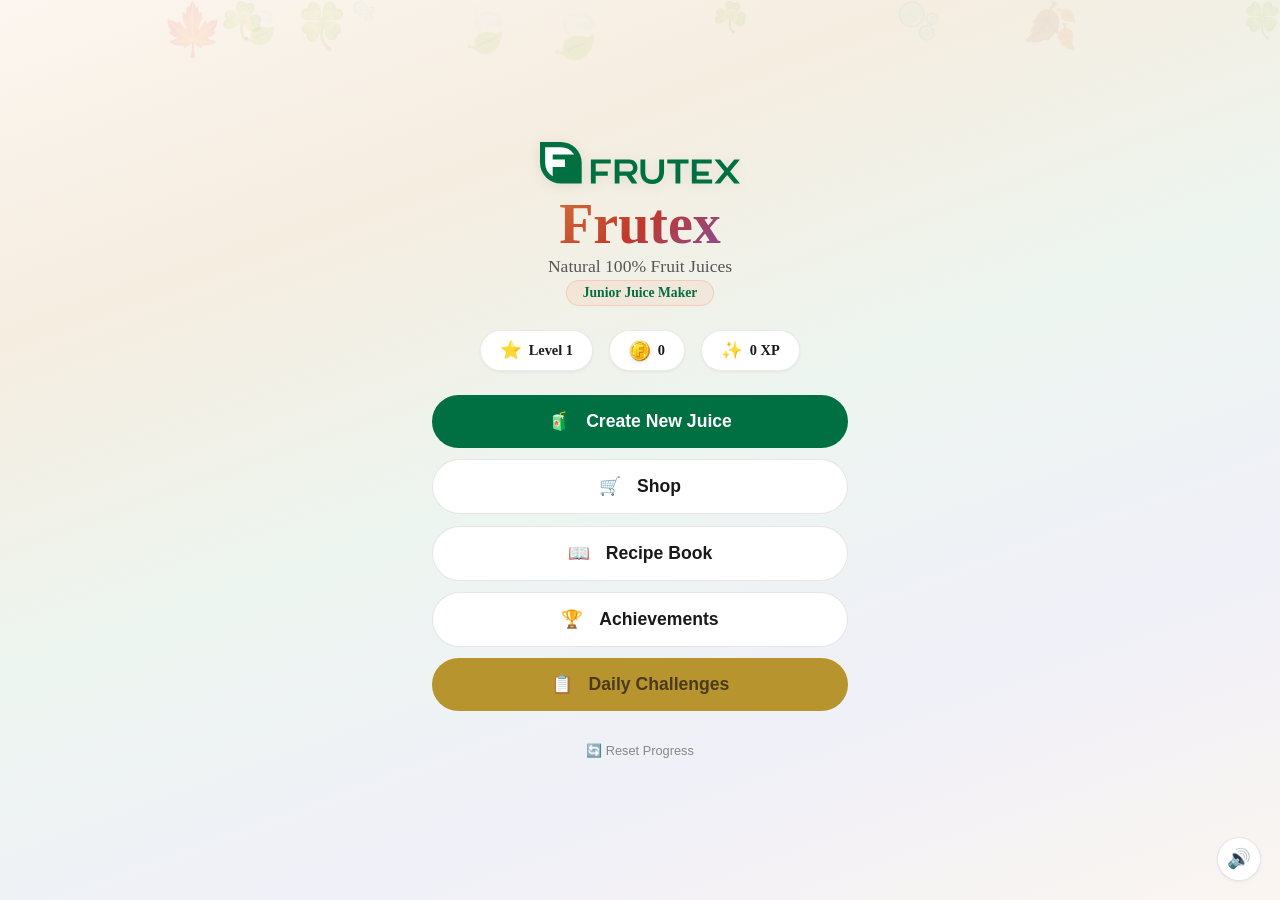
==== commit 203b2526: "i finishes the second draft of my frutex game" ====
--- a/index.html
+++ b/index.html
@@ -28,9 +28,10 @@
   <div class="screen active" id="menu-screen">
     <div class="menu-container">
       <div class="logo-area">
-        <img class="logo-drink" src="lucid-origin_Create_a_vibrant_cartoon_style_illustration_of_a_high_quality_colorful_drink_wit-0-removebg-preview.png" alt="Frutex Juice">
+        <img class="logo-drink" src="frutex-logo.svg" alt="Frutex">
         <h1 class="logo-title">Frutex</h1>
         <p class="logo-subtitle">Natural 100% Fruit Juices</p>
+        <p class="player-title" id="menu-title">Junior Juice Maker</p>
       </div>
       <div class="menu-stats">
         <div class="stat-badge">
@@ -38,7 +39,7 @@
           <span id="menu-level">Level 1</span>
         </div>
         <div class="stat-badge">
-          <span class="stat-icon">🪙</span>
+          <span class="stat-icon"><img class="coin-icon" src="gpt-image-2_create_a_shiny_coing_cartoon_style_with_a_F_in_the_midddle-0-removebg-preview.png" alt="Coins"></span>
           <span id="menu-coins">0</span>
         </div>
         <div class="stat-badge">
@@ -74,28 +75,30 @@
     <div class="game-header">
       <button class="btn-back" onclick="showScreen('menu')">← Menu</button>
       <div class="game-stats">
-        <span>🪙 <b id="game-coins">0</b></span>
+        <span><img class="coin-icon" src="gpt-image-2_create_a_shiny_coing_cartoon_style_with_a_F_in_the_midddle-0-removebg-preview.png" alt="Coins"> <b id="game-coins">0</b></span>
         <span>⭐ Lv.<b id="game-level">1</b></span>
         <span>✨ <b id="game-xp">0</b> XP</span>
       </div>
     </div>
 
     <div class="game-layout">
-      <!-- LEFT: Fruit Selection -->
+      <!-- LEFT: Drink Selection -->
       <div class="panel fruit-panel">
-        <h2 class="panel-title">🍎 Pick Your Fruits</h2>
-        <p class="panel-hint">Drag 2–4 fruits into the blender!</p>
-
-        <!-- Category tabs -->
-        <div class="fruit-tabs" id="fruit-tabs">
-          <button class="fruit-tab active" data-cat="basic">🍏 Basic</button>
-          <button class="fruit-tab" data-cat="citrus">🍋 Citrus</button>
-          <button class="fruit-tab" data-cat="berry">🍓 Berry</button>
-          <button class="fruit-tab" data-cat="tropical">🥭 Tropical</button>
-        </div>
-
-        <div class="fruit-grid" id="fruit-grid">
+        <h2 class="panel-title">🧃 Frutex Natural 100%</h2>
+        <p class="panel-hint">Click + to add drinks to your blend</p>
+
+        <div class="drink-grid" id="drink-grid">
           <!-- Rendered by JS -->
+        </div>
+
+        <!-- Expandable Extra Fruits -->
+        <button class="extra-fruits-toggle" id="extra-fruits-toggle" onclick="toggleExtraFruits()">
+          ➕ Extra Fruits <span class="toggle-arrow" id="toggle-arrow">▼</span>
+        </button>
+        <div class="extra-fruits-panel" id="extra-fruits-panel" style="display:none;">
+          <div class="fruit-grid" id="fruit-grid">
+            <!-- Rendered by JS -->
+          </div>
         </div>
       </div>
 
@@ -169,6 +172,9 @@
         <h3>🍾 Choose Your Bottle</h3>
         <p class="step-hint">Pick a unique bottle shape for your juice</p>
         <div class="design-grid" id="bottle-shapes"></div>
+        <h3 style="margin-top:0.8rem">🎨 Glass Tint</h3>
+        <p class="step-hint">Pick a soft color for the glass</p>
+        <div class="design-grid" id="bottle-colors"></div>
         <button class="btn-step-next btn-primary" onclick="designNext(2)">Next: Cap Color →</button>
       </div>
 
@@ -188,6 +194,9 @@
         <h3>🏷️ Design Your Label</h3>
         <p class="step-hint">Pick a label that tells your juice's story</p>
         <div class="design-grid" id="label-designs"></div>
+        <h3 style="margin-top:0.8rem">🎨 Background Glow</h3>
+        <p class="step-hint">Choose a pastel gradient for your bottle</p>
+        <div class="design-grid" id="bg-gradient-options"></div>
         <div class="step-buttons">
           <button class="btn-step-back" onclick="designNext(2)">← Back</button>
           <button class="btn-step-next btn-primary" onclick="designNext(4)">Next: Name →</button>
@@ -216,22 +225,28 @@
   <!-- =============================== -->
   <div class="screen" id="present-screen">
     <div class="present-container">
-      <div class="customer-area" id="customer-area">
-        <!-- Customer appears here -->
-      </div>
-      <div class="present-juice" id="present-juice">
-        <!-- Juice preview -->
-      </div>
-      <button class="btn-big btn-primary" id="present-btn" onclick="getRating()">
-        🎁 Present Your Juice!
-      </button>
-      <div class="rating-display" id="rating-display" style="display:none;">
-        <!-- Rating stars and feedback -->
-      </div>
-      <button class="btn-big btn-secondary" id="continue-btn" style="display:none;" onclick="finishRound()">
-        Continue →
-      </button>
-    </div>
+          <div class="customer-area" id="customer-area">
+            <!-- Customer appears here -->
+          </div>
+          <div class="customer-order" id="customer-order" style="display:none;">
+            <!-- Order requirements -->
+          </div>
+          <div class="present-juice" id="present-juice">
+            <!-- Juice preview -->
+          </div>
+          <button class="btn-big btn-primary" id="present-btn" onclick="getRating()">
+            🎁 Present Your Juice!
+          </button>
+          <div class="reaction-display" id="reaction-display" style="display:none;">
+            <!-- Animated reaction -->
+          </div>
+          <div class="rating-display" id="rating-display" style="display:none;">
+            <!-- Rating breakdown -->
+          </div>
+          <button class="btn-big btn-secondary" id="continue-btn" style="display:none;" onclick="finishRound()">
+            Continue →
+          </button>
+        </div>
   </div>
 
   <!-- =============================== -->
@@ -241,7 +256,7 @@
     <div class="game-header">
       <button class="btn-back" onclick="showScreen('menu')">← Menu</button>
       <h2>🛒 Shop</h2>
-      <span class="shop-coins">🪙 <b id="shop-coins">0</b></span>
+      <span class="shop-coins"><img class="coin-icon" src="gpt-image-2_create_a_shiny_coing_cartoon_style_with_a_F_in_the_midddle-0-removebg-preview.png" alt="Coins"> <b id="shop-coins">0</b></span>
     </div>
     <div class="shop-tabs">
       <button class="shop-tab active" data-cat="fruits">🍎 Fruits</button>
@@ -323,6 +338,18 @@
     <button class="btn-big btn-primary" id="mg-complete-btn" style="display:none;" onclick="finishMinigame()">
       🎉 Claim Reward & Continue →
     </button>
+  </div>
+
+  <!-- =============================== -->
+  <!-- SCREEN: FRUTEX FACTS -->
+  <!-- =============================== -->
+  <div class="screen" id="facts-screen">
+    <div class="facts-container">
+      <div class="facts-icon" id="facts-icon">🍎</div>
+      <h2 class="facts-title">🍏 Frutex Fact!</h2>
+      <p class="facts-text" id="facts-text"></p>
+      <button class="btn-big btn-primary" onclick="dismissFacts()">Cool! Continue →</button>
+    </div>
   </div>
 
   <!-- =============================== -->
--- a/style.css
+++ b/style.css
@@ -1,45 +1,45 @@
 /* ============================================================
    FRUTEX — Natural Juice Creator
-   Bright, cartoon-style fruit-themed design
+   Clean, refined fruit-themed design
    ============================================================ */
 
 /* ===== CSS CUSTOM PROPERTIES ===== */
 :root {
-  --bg: #fff8f0;
-  --bg-secondary: #fff0e0;
+  --bg: #f9f9f7;
+  --bg-secondary: #f0f0ec;
   --surface: #ffffff;
-  --text: #2d1810;
-  --text-secondary: #6b4a3a;
-  --text-muted: #a08070;
-
-  --fruit-red: #ff4757;
-  --fruit-orange: #ff6b35;
-  --fruit-yellow: #ffd93d;
-  --fruit-green: #2ed573;
-  --fruit-blue: #3742fa;
-  --fruit-purple: #a855f7;
-  --fruit-pink: #ff6b9d;
-  --fruit-teal: #0abde3;
-
-  --accent-primary: #ff6b35;
-  --accent-secondary: #2ed573;
-  --accent-gold: #ffd93d;
-  --accent-berry: #ff4757;
-
-  --shadow-sm: 0 2px 8px rgba(0,0,0,0.08);
-  --shadow: 0 4px 16px rgba(0,0,0,0.1);
-  --shadow-lg: 0 8px 32px rgba(0,0,0,0.12);
-  --shadow-glow: 0 0 20px rgba(255,107,53,0.3);
-
-  --radius-sm: 8px;
-  --radius: 14px;
-  --radius-lg: 20px;
-  --radius-xl: 28px;
-
-  --transition: 0.25s cubic-bezier(0.4,0,0.2,1);
-
-  --font: 'Segoe UI', system-ui, -apple-system, sans-serif;
-  --font-display: 'Segoe UI', system-ui, -apple-system, sans-serif;
+  --text: #1a1a1a;
+  --text-secondary: #555555;
+  --text-muted: #888888;
+
+  --fruit-red: #c0392b;
+  --fruit-orange: #d4783b;
+  --fruit-yellow: #c9a32e;
+  --fruit-green: #007042;
+  --fruit-blue: #3b5998;
+  --fruit-purple: #7d4fa7;
+  --fruit-pink: #b85c7a;
+  --fruit-teal: #3a8a8a;
+
+  --accent-primary: #007042;
+  --accent-secondary: #009e5d;
+  --accent-gold: #b8942e;
+  --accent-berry: #a0485a;
+
+  --shadow-sm: 0 1px 3px rgba(0,0,0,0.06);
+  --shadow: 0 2px 8px rgba(0,0,0,0.08);
+  --shadow-lg: 0 4px 16px rgba(0,0,0,0.10);
+  --shadow-glow: 0 2px 12px rgba(0,112,66,0.15);
+
+  --radius-sm: 4px;
+  --radius: 8px;
+  --radius-lg: 12px;
+  --radius-xl: 16px;
+
+  --transition: 0.2s ease;
+
+  --font: Georgia, 'Times New Roman', serif;
+  --font-display: Georgia, 'Times New Roman', serif;
 }
 
 /* ===== RESET ===== */
@@ -49,7 +49,7 @@
   width: 100%; min-height: 100vh;
   min-height: 100dvh;
   font-family: var(--font);
-  background: var(--bg);
+  background: linear-gradient(160deg, #fdf6f0 0%, #f5ede0 25%, #edf5f0 50%, #f0f0f8 75%, #faf5f0 100%);
   color: var(--text);
   overflow-x: hidden;
   -webkit-tap-highlight-color: transparent;
@@ -156,31 +156,29 @@
 
 /* ===== BUTTONS ===== */
 .btn-primary {
-  background: linear-gradient(135deg, var(--accent-primary), #e55a25);
+  background: var(--accent-primary);
   color: #fff;
   border: none;
   padding: 0.8rem 1.8rem;
-  border-radius: 50px;
-  font-weight: 700;
+  border-radius: var(--radius);
+  font-weight: 600;
   font-size: 1rem;
   cursor: pointer;
   transition: var(--transition);
-  box-shadow: 0 4px 15px rgba(255,107,53,0.3);
 }
 
 .btn-primary:hover {
-  transform: translateY(-2px);
-  box-shadow: 0 6px 20px rgba(255,107,53,0.4);
-}
-
-.btn-primary:active { transform: translateY(0); }
+  filter: brightness(1.08);
+}
+
+.btn-primary:active { filter: brightness(0.95); }
 
 .btn-secondary {
   background: var(--surface);
   color: var(--text);
-  border: 2px solid rgba(0,0,0,0.1);
+  border: 1px solid rgba(0,0,0,0.1);
   padding: 0.8rem 1.8rem;
-  border-radius: 50px;
+  border-radius: var(--radius);
   font-weight: 600;
   font-size: 1rem;
   cursor: pointer;
@@ -190,32 +188,29 @@
 .btn-secondary:hover {
   border-color: var(--accent-primary);
   color: var(--accent-primary);
-  box-shadow: 0 2px 10px rgba(255,107,53,0.15);
 }
 
 .btn-accent {
-  background: linear-gradient(135deg, var(--accent-gold), #f0c929);
-  color: #5a3e00;
+  background: var(--accent-gold);
   border: none;
   padding: 0.8rem 1.8rem;
-  border-radius: 50px;
-  font-weight: 700;
+  border-radius: var(--radius);
+  font-weight: 600;
   font-size: 1rem;
   cursor: pointer;
   transition: var(--transition);
-  box-shadow: 0 4px 15px rgba(255,217,61,0.3);
+  color: #4a3a1e;
 }
 
 .btn-accent:hover {
-  transform: translateY(-2px);
-  box-shadow: 0 6px 20px rgba(255,217,61,0.4);
+  filter: brightness(1.08);
 }
 
 .btn-big {
   padding: 1rem 2.5rem;
   font-size: 1.2rem;
-  border-radius: 50px;
-  font-weight: 700;
+  border-radius: var(--radius);
+  font-weight: 600;
   cursor: pointer;
   transition: var(--transition);
 }
@@ -254,18 +249,11 @@
 .logo-area { text-align: center; }
 
 .logo-drink {
-  width: 180px;
+  width: 200px;
   height: auto;
   display: block;
-  margin: 0 auto;
-  filter: drop-shadow(0 6px 12px rgba(255,107,53,0.35));
-  animation: logoBounce 2s ease-in-out infinite;
-  transition: var(--transition);
-}
-
-.logo-drink:hover {
-  filter: drop-shadow(0 8px 18px rgba(255,107,53,0.5));
-  transform: scale(1.03);
+  margin: 0 auto 0.5rem;
+  filter: drop-shadow(0 2px 6px rgba(0,0,0,0.08));
 }
 
 @keyframes logoBounce {
@@ -289,6 +277,18 @@
   font-weight: 500;
 }
 
+.player-title {
+  font-size: 0.85rem;
+  font-weight: 700;
+  color: var(--accent-primary);
+  background: rgba(255,107,53,0.08);
+  border: 1px solid rgba(255,107,53,0.2);
+  border-radius: 50px;
+  padding: 0.25rem 1rem;
+  display: inline-block;
+  margin-top: 0.2rem;
+}
+
 .menu-stats {
   display: flex;
   gap: 1rem;
@@ -311,6 +311,14 @@
 
 .stat-icon { font-size: 1.1rem; }
 
+.coin-icon {
+  width: 22px;
+  height: 22px;
+  vertical-align: middle;
+  object-fit: contain;
+  filter: drop-shadow(0 1px 2px rgba(0,0,0,0.15));
+}
+
 .menu-buttons {
   display: flex;
   flex-direction: column;
@@ -438,6 +446,102 @@
   box-shadow: 0 2px 8px rgba(0,0,0,0.08);
 }
 
+/* Drink product grid */
+.drink-grid {
+  display: grid;
+  grid-template-columns: repeat(4, 1fr);
+  gap: 0.5rem;
+}
+
+.drink-card {
+  display: flex;
+  flex-direction: column;
+  align-items: center;
+  gap: 0.2rem;
+  padding: 0.6rem 0.3rem 0.4rem;
+  border-radius: var(--radius);
+  background: var(--surface);
+  border: 1px solid rgba(0,0,0,0.06);
+  box-shadow: var(--shadow-sm);
+  text-align: center;
+  transition: var(--transition);
+  min-height: 130px;
+  justify-content: space-between;
+}
+
+.drink-card:hover { box-shadow: var(--shadow); }
+
+.drink-card-img {
+  width: 42px;
+  height: 80px;
+  object-fit: contain;
+  filter: drop-shadow(0 2px 4px rgba(0,0,0,0.1));
+}
+
+.drink-card-name {
+  font-size: 0.6rem;
+  font-weight: 600;
+  color: var(--text-secondary);
+  line-height: 1.3;
+}
+
+.drink-qty {
+  display: flex;
+  align-items: center;
+  gap: 0.3rem;
+}
+
+.qty-btn {
+  width: 22px; height: 22px;
+  border-radius: 50%;
+  border: 1px solid rgba(0,0,0,0.15);
+  background: var(--surface);
+  font-size: 0.8rem;
+  font-weight: 700;
+  cursor: pointer;
+  display: flex;
+  align-items: center;
+  justify-content: center;
+  transition: var(--transition);
+  color: var(--text-secondary);
+  line-height: 1;
+}
+
+.qty-btn:hover { border-color: var(--accent-primary); color: var(--accent-primary); }
+.qty-plus { background: var(--accent-primary); color: #fff; border-color: var(--accent-primary); }
+.qty-plus:hover { filter: brightness(1.1); }
+
+.qty-num {
+  font-size: 0.75rem;
+  font-weight: 700;
+  color: var(--accent-primary);
+  min-width: 12px;
+  text-align: center;
+}
+
+/* Extra fruits toggle */
+.extra-fruits-toggle {
+  width: 100%;
+  padding: 0.5rem;
+  margin-top: 0.6rem;
+  border: 1px dashed rgba(0,0,0,0.15);
+  border-radius: var(--radius);
+  background: var(--bg-secondary);
+  font-size: 0.8rem;
+  font-weight: 600;
+  cursor: pointer;
+  color: var(--text-secondary);
+  transition: var(--transition);
+  display: flex;
+  align-items: center;
+  justify-content: center;
+  gap: 0.4rem;
+}
+
+.extra-fruits-toggle:hover { border-color: var(--accent-primary); color: var(--accent-primary); }
+
+.extra-fruits-panel { margin-top: 0.5rem; }
+
 /* Fruit Grid */
 .fruit-grid {
   display: grid;
@@ -460,8 +564,7 @@
 }
 
 .fruit-card:hover:not(.locked) {
-  transform: translateY(-3px);
-  box-shadow: var(--shadow);
+  filter: brightness(0.97);
   border-color: var(--accent-primary);
 }
 
@@ -488,6 +591,14 @@
   font-size: 2.5rem;
   line-height: 1;
   transition: var(--transition);
+}
+
+.fruit-img-icon {
+  width: 36px;
+  height: 36px;
+  object-fit: contain;
+  vertical-align: middle;
+  filter: drop-shadow(0 1px 3px rgba(0,0,0,0.12));
 }
 
 .fruit-card:hover:not(.locked) .fruit-emoji { transform: scale(1.15); }
@@ -1588,6 +1699,111 @@
   align-items: center;
   gap: 0.3rem;
   box-shadow: var(--shadow-sm);
+}
+
+/* ===== FRUTEX FACTS POPUP ===== */
+.facts-container {
+  display: flex;
+  flex-direction: column;
+  align-items: center;
+  gap: 1rem;
+  padding: 2rem;
+  max-width: 420px;
+  text-align: center;
+  animation: screenIn 0.5s ease;
+}
+
+.facts-icon {
+  font-size: 4rem;
+  animation: iconBounce 0.7s ease;
+}
+
+.facts-title {
+  font-size: 1.4rem;
+  font-weight: 900;
+  background: linear-gradient(135deg, var(--accent-gold), var(--accent-primary));
+  -webkit-background-clip: text;
+  background-clip: text;
+  -webkit-text-fill-color: transparent;
+}
+
+.facts-text {
+  font-size: 1.05rem;
+  color: var(--text-secondary);
+  line-height: 1.6;
+  font-style: italic;
+}
+
+/* ===== CUSTOMER ORDER ===== */
+.customer-order {
+  background: linear-gradient(135deg, #fff8e1, #fff3e0);
+  border: 2px dashed var(--accent-gold);
+  border-radius: var(--radius);
+  padding: 0.6rem 1rem;
+  font-size: 0.85rem;
+  font-weight: 600;
+  color: #b8860b;
+  text-align: center;
+  animation: orderPulse 2s ease-in-out infinite;
+}
+
+@keyframes orderPulse {
+  0%, 100% { border-color: var(--accent-gold); box-shadow: 0 0 8px rgba(255,217,61,0.15); }
+  50%      { border-color: var(--accent-primary); box-shadow: 0 0 12px rgba(255,107,53,0.2); }
+}
+
+/* ===== ANIMATED REACTION ===== */
+.reaction-display {
+  display: flex;
+  flex-direction: column;
+  align-items: center;
+  gap: 0.5rem;
+  animation: reactionBounce 0.5s ease;
+}
+
+@keyframes reactionBounce {
+  0%   { transform: scale(0); opacity: 0; }
+  60%  { transform: scale(1.15); opacity: 1; }
+  100% { transform: scale(1); }
+}
+
+.reaction-emoji {
+  font-size: 4rem;
+  animation: reactionWiggle 0.6s ease 0.2s both;
+}
+
+@keyframes reactionWiggle {
+  0%   { transform: rotate(0deg); }
+  25%  { transform: rotate(-10deg); }
+  50%  { transform: rotate(10deg); }
+  75%  { transform: rotate(-5deg); }
+  100% { transform: rotate(0deg); }
+}
+
+.reaction-comment {
+  font-size: 1rem;
+  font-weight: 700;
+  color: var(--text-secondary);
+  text-align: center;
+  font-style: italic;
+}
+
+/* ===== POURING ANIMATION ===== */
+@keyframes pourJuice {
+  0%   { transform: translateY(-20px) scale(0.8); opacity: 0; }
+  40%  { transform: translateY(0) scale(1); opacity: 1; }
+  100% { transform: translateY(0) scale(1); opacity: 1; }
+}
+
+.present-juice.pouring {
+  animation: pourJuice 0.5s ease forwards;
+}
+
+/* ===== STICKER ON BOTTLE ===== */
+.gradient-swatch {
+  border-radius: 50%;
+  width: 44px;
+  height: 44px;
 }
 
 /* ===== PARTICLES ===== */
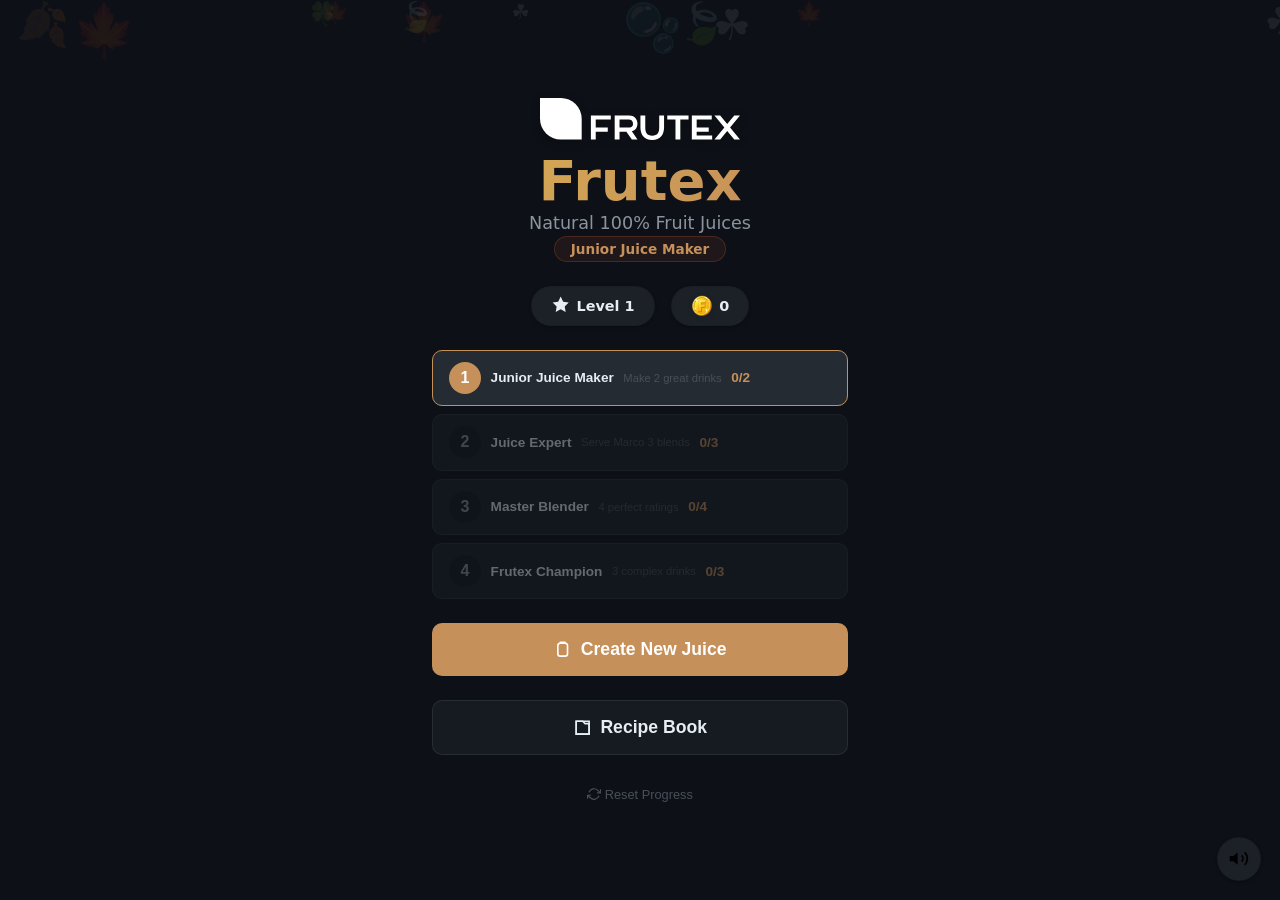
==== commit a3fc8d6b: "i finished the third draft of my game" ====
--- a/index.html
+++ b/index.html
@@ -17,10 +17,37 @@
   <audio id="sfx-click" preload="auto"></audio>
   <audio id="sfx-success" preload="auto"></audio>
   <audio id="sfx-coins" preload="auto"></audio>
-  <button id="mute-btn" class="mute-btn" onclick="toggleMute()" title="Toggle Music">🔊</button>
+  <button id="mute-btn" class="mute-btn" onclick="toggleMute()" title="Toggle Music"><svg class="icon"><use href="#i-sound"/></svg></button>
 
   <!-- ===== TOAST ===== -->
   <div id="toast" class="toast"></div>
+
+<!-- SVG Icon Library -->
+<svg aria-hidden="true" style="position:absolute;width:0;height:0;overflow:hidden" xmlns="http://www.w3.org/2000/svg">
+  <defs>
+    <symbol id="i-star" viewBox="0 0 24 24"><path d="M12 2l3.09 6.26L22 9.27l-5 4.87 1.18 6.88L12 17.77l-6.18 3.25L7 14.14 2 9.27l6.91-1.01L12 2z" fill="currentColor"/></symbol>
+    <symbol id="i-drink" viewBox="0 0 24 24"><rect x="8" y="2" width="8" height="2" rx="1" fill="currentColor"/><rect x="6" y="4" width="12" height="16" rx="3" fill="none" stroke="currentColor" stroke-width="2"/></symbol>
+    <symbol id="i-book" viewBox="0 0 24 24"><path d="M4 4h16v16H4z" fill="none" stroke="currentColor" stroke-width="2"/><path d="M4 4h8l3 3h5v13H4z" fill="none" stroke="currentColor" stroke-width="2"/></symbol>
+    <symbol id="i-refresh" viewBox="0 0 24 24"><path d="M23 4v6h-6M1 20v-6h6" fill="none" stroke="currentColor" stroke-width="2"/><path d="M3.51 9a9 9 0 0114.85-3.36L23 10M1 14l4.64 4.36A9 9 0 0020.49 15" fill="none" stroke="currentColor" stroke-width="2"/></symbol>
+    <symbol id="i-bolt" viewBox="0 0 24 24"><path d="M13 2L3 14h9l-1 8 10-12h-9l1-8z" fill="currentColor"/></symbol>
+    <symbol id="i-trash" viewBox="0 0 24 24"><path d="M3 6h18M8 6V4h8v2m1 0l-1 14H8L7 6" fill="none" stroke="currentColor" stroke-width="2"/></symbol>
+    <symbol id="i-palette" viewBox="0 0 24 24"><circle cx="12" cy="12" r="10" fill="none" stroke="currentColor" stroke-width="2"/><circle cx="9" cy="10" r="1.8" fill="#e74c3c"/><circle cx="15" cy="8" r="1.8" fill="#f39c12"/><circle cx="7" cy="14" r="1.8" fill="#2ecc71"/><circle cx="15" cy="16" r="1.8" fill="#3498db"/></symbol>
+    <symbol id="i-tag" viewBox="0 0 24 24"><path d="M2 3h8l12 11-8 8L2 11z" fill="none" stroke="currentColor" stroke-width="2"/><circle cx="7" cy="8" r="1.5" fill="currentColor"/></symbol>
+    <symbol id="i-bottle" viewBox="0 0 24 24"><rect x="8" y="8" width="8" height="14" rx="2" fill="none" stroke="currentColor" stroke-width="2"/><rect x="10" y="2" width="4" height="6" rx="1" fill="none" stroke="currentColor" stroke-width="2"/></symbol>
+    <symbol id="i-target" viewBox="0 0 24 24"><circle cx="12" cy="12" r="10" fill="none" stroke="currentColor" stroke-width="2"/><circle cx="12" cy="12" r="5" fill="none" stroke="currentColor" stroke-width="2"/><circle cx="12" cy="12" r="1.5" fill="currentColor"/></symbol>
+    <symbol id="i-sparkle" viewBox="0 0 24 24"><circle cx="12" cy="4" r="1.5" fill="currentColor"/><circle cx="4" cy="12" r="1.5" fill="currentColor"/><circle cx="20" cy="12" r="1.5" fill="currentColor"/><circle cx="8" cy="6" r="1" fill="currentColor" opacity="0.7"/><circle cx="16" cy="6" r="1" fill="currentColor" opacity="0.7"/><circle cx="6" cy="17" r="1" fill="currentColor" opacity="0.5"/><circle cx="18" cy="17" r="1" fill="currentColor" opacity="0.5"/></symbol>
+    <symbol id="i-trophy" viewBox="0 0 24 24"><path d="M6 2h12v5a4 4 0 01-4 4h-4a4 4 0 01-4-4V2z" fill="none" stroke="currentColor" stroke-width="2"/><path d="M6 6H3a2 2 0 000 4h3m12-4h3a2 2 0 010 4h-3" fill="none" stroke="currentColor" stroke-width="2"/><path d="M12 15v5m-4 2h8" fill="none" stroke="currentColor" stroke-width="2"/></symbol>
+    <symbol id="i-clipboard" viewBox="0 0 24 24"><path d="M9 3h6a1 1 0 011 1v1H8V4a1 1 0 011-1z" fill="currentColor" opacity="0.3"/><rect x="6" y="5" width="12" height="17" rx="2" fill="none" stroke="currentColor" stroke-width="2"/><path d="M10 10h4M10 14h4M10 18h3" fill="none" stroke="currentColor" stroke-width="1.5"/></symbol>
+    <symbol id="i-crown" viewBox="0 0 24 24"><path d="M2 7l4 9h12l4-9-5.5 4L12 3 7.5 11z" fill="none" stroke="currentColor" stroke-width="2"/></symbol>
+    <symbol id="i-plus" viewBox="0 0 24 24"><path d="M12 5v14M5 12h14" fill="none" stroke="currentColor" stroke-width="2.5"/></symbol>
+    <symbol id="i-mix" viewBox="0 0 24 24"><circle cx="12" cy="12" r="9" fill="none" stroke="currentColor" stroke-width="2"/><path d="M7 7l10 10M17 7L7 17" fill="none" stroke="currentColor" stroke-width="1.5" opacity="0.4"/></symbol>
+    <symbol id="i-cap" viewBox="0 0 24 24"><ellipse cx="12" cy="8" rx="9" ry="4" fill="none" stroke="currentColor" stroke-width="2"/><path d="M3 8v2a9 4 0 0018 0V8" fill="none" stroke="currentColor" stroke-width="2"/></symbol>
+    <symbol id="i-gift" viewBox="0 0 24 24"><rect x="3" y="7" width="18" height="5" fill="none" stroke="currentColor" stroke-width="2"/><path d="M12 7v14M3 12h18" fill="none" stroke="currentColor" stroke-width="2"/><path d="M8 7c0-2 2-4 4-1s4-3 4 1" fill="none" stroke="currentColor" stroke-width="2"/></symbol>
+    <symbol id="i-cart" viewBox="0 0 24 24"><circle cx="9" cy="21" r="1.5"/><circle cx="20" cy="21" r="1.5"/><path d="M1 1h4l2.68 13.39a2 2 0 002 1.61h9.72a2 2 0 002-1.61L23 6H6" fill="none" stroke="currentColor" stroke-width="2"/></symbol>
+    <symbol id="i-timer" viewBox="0 0 24 24"><circle cx="12" cy="13" r="9" fill="none" stroke="currentColor" stroke-width="2"/><path d="M12 7v6l3 3M15 2l-3 3-3-3" fill="none" stroke="currentColor" stroke-width="2"/></symbol>
+    <symbol id="i-sound" viewBox="0 0 24 24"><path d="M11 5L6 9H2v6h4l5 4V5z" fill="currentColor"/><path d="M15.54 8.46a5 5 0 010 7.07M19.07 4.93a10 10 0 010 14.14" fill="none" stroke="currentColor" stroke-width="2"/></symbol>
+  </defs>
+</svg>
 
   <!-- =============================== -->
   <!-- SCREEN: MAIN MENU -->
@@ -35,56 +62,81 @@
       </div>
       <div class="menu-stats">
         <div class="stat-badge">
-          <span class="stat-icon">⭐</span>
+          <span class="stat-icon"><svg class="icon"><use href="#i-star"/></svg></span>
           <span id="menu-level">Level 1</span>
         </div>
         <div class="stat-badge">
           <span class="stat-icon"><img class="coin-icon" src="gpt-image-2_create_a_shiny_coing_cartoon_style_with_a_F_in_the_midddle-0-removebg-preview.png" alt="Coins"></span>
           <span id="menu-coins">0</span>
         </div>
-        <div class="stat-badge">
-          <span class="stat-icon">✨</span>
-          <span id="menu-xp">0 XP</span>
-        </div>
-      </div>
-      <div class="menu-buttons">
-        <button class="btn-menu btn-primary" onclick="showScreen('game')">
-          <span class="btn-icon">🧃</span>Create New Juice
+      </div>
+
+      <!-- Level Tabs -->
+      <div class="level-tabs" id="level-tabs">
+        <button class="level-tab active" data-level="1" onclick="setLevelTab(1)">
+          <span class="level-num">1</span>
+          <span class="level-label">Junior Juice Maker</span>
+          <span class="level-goal">Make 2 great drinks</span>
+          <span class="level-prog" id="lvl-prog-1">0/2</span>
         </button>
-        <button class="btn-menu btn-secondary" onclick="showScreen('shop')">
-          <span class="btn-icon">🛒</span>Shop
+        <button class="level-tab" data-level="2" onclick="setLevelTab(2)">
+          <span class="level-num">2</span>
+          <span class="level-label">Juice Expert</span>
+          <span class="level-goal">Serve Marco 3 blends</span>
+          <span class="level-prog" id="lvl-prog-2">0/3</span>
         </button>
-        <button class="btn-menu btn-secondary" onclick="showScreen('recipes')">
-          <span class="btn-icon">📖</span>Recipe Book
+        <button class="level-tab" data-level="3" onclick="setLevelTab(3)">
+          <span class="level-num">3</span>
+          <span class="level-label">Master Blender</span>
+          <span class="level-goal">4 perfect ratings</span>
+          <span class="level-prog" id="lvl-prog-3">0/4</span>
         </button>
-        <button class="btn-menu btn-secondary" onclick="showScreen('achievements')">
-          <span class="btn-icon">🏆</span>Achievements
+        <button class="level-tab" data-level="4" onclick="setLevelTab(4)">
+          <span class="level-num">4</span>
+          <span class="level-label">Frutex Champion</span>
+          <span class="level-goal">3 complex drinks</span>
+          <span class="level-prog" id="lvl-prog-4">0/3</span>
         </button>
-        <button class="btn-menu btn-accent" onclick="showScreen('challenges')">
-          <span class="btn-icon">📋</span>Daily Challenges
+      </div>
+
+      <button class="btn-menu btn-primary btn-big" onclick="showScreen('game')"><svg class="icon"><use href="#i-drink"/></svg> Create New Juice</button>
+            <button class="btn-menu btn-secondary" onclick="showScreen('recipes')"><svg class="icon"><use href="#i-book"/></svg> Recipe Book</button>
+            <button class="btn-reset" onclick="resetGame()"><svg class="icon"><use href="#i-refresh"/></svg> Reset Progress</button>
+    </div>
+  </div>
+
+  <!-- =============================== -->
+  <!-- SCREEN: FRUIT SELECTION & BLENDING -->
+  <!-- =============================== -->
+  <div class="screen" id="game-screen">
+    <!-- NPC Intro Overlay (for level 2+) -->
+    <div class="npc-intro" id="npc-intro" style="display:none;">
+      <div class="npc-intro-content">
+        <img class="npc-intro-img" id="npc-intro-img" src="" alt="Customer">
+        <div class="npc-speech-bubble" id="npc-speech-bubble">
+          <p id="npc-intro-quote">Hello!</p>
+          <p class="npc-intro-order" id="npc-intro-order"></p>
+        </div>
+        <button class="btn-npc-go" onclick="dismissNpcIntro()">
+          Start Blending →
         </button>
       </div>
-      <button class="btn-reset" onclick="resetGame()">🔄 Reset Progress</button>
-    </div>
-  </div>
-
-  <!-- =============================== -->
-  <!-- SCREEN: FRUIT SELECTION & BLENDING -->
-  <!-- =============================== -->
-  <div class="screen" id="game-screen">
+    </div>
+
     <div class="game-header">
       <button class="btn-back" onclick="showScreen('menu')">← Menu</button>
       <div class="game-stats">
+        <span id="queue-display"></span>
         <span><img class="coin-icon" src="gpt-image-2_create_a_shiny_coing_cartoon_style_with_a_F_in_the_midddle-0-removebg-preview.png" alt="Coins"> <b id="game-coins">0</b></span>
-        <span>⭐ Lv.<b id="game-level">1</b></span>
-        <span>✨ <b id="game-xp">0</b> XP</span>
+        <span><svg class="icon"><use href="#i-star"/></svg> Lv.<b id="game-level">1</b></span>
+                <span><svg class="icon"><use href="#i-sparkle"/></svg> <b id="game-xp">0</b> XP</span>
       </div>
     </div>
 
     <div class="game-layout">
       <!-- LEFT: Drink Selection -->
       <div class="panel fruit-panel">
-        <h2 class="panel-title">🧃 Frutex Natural 100%</h2>
+        <h2 class="panel-title"><svg class="icon"><use href="#i-drink"/></svg> Frutex Natural 100%</h2>
         <p class="panel-hint">Click + to add drinks to your blend</p>
 
         <div class="drink-grid" id="drink-grid">
@@ -93,8 +145,8 @@
 
         <!-- Expandable Extra Fruits -->
         <button class="extra-fruits-toggle" id="extra-fruits-toggle" onclick="toggleExtraFruits()">
-          ➕ Extra Fruits <span class="toggle-arrow" id="toggle-arrow">▼</span>
-        </button>
+                  <svg class="icon"><use href="#i-plus"/></svg> Extra Fruits <span class="toggle-arrow" id="toggle-arrow">▼</span>
+                </button>
         <div class="extra-fruits-panel" id="extra-fruits-panel" style="display:none;">
           <div class="fruit-grid" id="fruit-grid">
             <!-- Rendered by JS -->
@@ -104,7 +156,7 @@
 
       <!-- CENTER: Blender -->
       <div class="panel blender-panel">
-        <h2 class="panel-title">🌀 The Blender</h2>
+        <h2 class="panel-title"><svg class="icon"><use href="#i-mix"/></svg> The Blender</h2>
         <div class="blender-area" id="blender-area">
           <div class="blender-machine">
             <div class="blender-lid" id="blender-lid"></div>
@@ -118,16 +170,22 @@
               <div class="blender-juice" id="blender-juice" style="display:none;"></div>
             </div>
             <div class="blender-base">
-              <div class="blender-button" id="blend-btn" onclick="startBlend()">⚡ BLEND!</div>
+              <div class="blender-button" id="blend-btn" onclick="startBlend()"><svg class="icon"><use href="#i-bolt"/></svg> BLEND!</div>
             </div>
           </div>
         </div>
-        <button class="btn-clear" onclick="clearBlender()">🗑️ Clear All</button>
-      </div>
-
-      <!-- RIGHT: Recipe Info -->
+        <button class="btn-clear" onclick="clearBlender()"><svg class="icon"><use href="#i-trash"/></svg> Clear All</button>
+      </div>
+
+      <!-- RIGHT: Recipe Info + NPC -->
       <div class="panel info-panel">
-        <h2 class="panel-title">📝 Current Mix</h2>
+        <!-- NPC Customer Portrait -->
+        <div class="npc-portrait" id="npc-portrait" style="display:none;">
+          <img class="npc-portrait-img" id="npc-portrait-img" src="" alt="Customer">
+          <span class="npc-portrait-name" id="npc-portrait-name"></span>
+          <span class="npc-portrait-order" id="npc-portrait-order"></span>
+        </div>
+        <h2 class="panel-title"><svg class="icon"><use href="#i-mix"/></svg> Current Mix</h2>
         <div class="mix-info" id="mix-info">
           <p class="mix-empty">Add fruits to the blender to see your mix!</p>
         </div>
@@ -142,7 +200,7 @@
   <div class="screen" id="design-screen">
     <div class="game-header">
       <button class="btn-back" onclick="showScreen('game')">← Back</button>
-      <h2>🎨 Design Your Bottle</h2>
+      <h2><svg class="icon"><use href="#i-palette"/></svg> Design Your Bottle</h2>
       <span class="design-step-label" id="design-step-label">Step 1/4</span>
     </div>
 
@@ -169,10 +227,10 @@
 
       <!-- STEP 1: Bottle Shape -->
       <div class="design-step active" id="design-step-1">
-        <h3>🍾 Choose Your Bottle</h3>
+        <h3><svg class="icon"><use href="#i-bottle"/></svg> Choose Your Bottle</h3>
         <p class="step-hint">Pick a unique bottle shape for your juice</p>
         <div class="design-grid" id="bottle-shapes"></div>
-        <h3 style="margin-top:0.8rem">🎨 Glass Tint</h3>
+        <h3 style="margin-top:0.8rem"><svg class="icon"><use href="#i-palette"/></svg> Glass Tint</h3>
         <p class="step-hint">Pick a soft color for the glass</p>
         <div class="design-grid" id="bottle-colors"></div>
         <button class="btn-step-next btn-primary" onclick="designNext(2)">Next: Cap Color →</button>
@@ -180,7 +238,7 @@
 
       <!-- STEP 2: Cap Color -->
       <div class="design-step" id="design-step-2">
-        <h3>🧢 Pick a Cap</h3>
+        <h3><svg class="icon"><use href="#i-cap"/></svg> Pick a Cap</h3>
         <p class="step-hint">Choose the cap that matches your style</p>
         <div class="design-grid" id="cap-colors"></div>
         <div class="step-buttons">
@@ -191,10 +249,10 @@
 
       <!-- STEP 3: Label Design -->
       <div class="design-step" id="design-step-3">
-        <h3>🏷️ Design Your Label</h3>
+        <h3><svg class="icon"><use href="#i-tag"/></svg> Design Your Label</h3>
         <p class="step-hint">Pick a label that tells your juice's story</p>
         <div class="design-grid" id="label-designs"></div>
-        <h3 style="margin-top:0.8rem">🎨 Background Glow</h3>
+        <h3 style="margin-top:0.8rem"><svg class="icon"><use href="#i-palette"/></svg> Background Glow</h3>
         <p class="step-hint">Choose a pastel gradient for your bottle</p>
         <div class="design-grid" id="bg-gradient-options"></div>
         <div class="step-buttons">
@@ -205,7 +263,7 @@
 
       <!-- STEP 4: Name Your Juice -->
       <div class="design-step" id="design-step-4">
-        <h3>📛 Name Your Creation</h3>
+        <h3><svg class="icon"><use href="#i-tag"/></svg> Name Your Creation</h3>
         <p class="step-hint">Give your juice a memorable name</p>
         <input type="text" class="juice-name-input" id="juice-name-input"
                placeholder="e.g. Tropical Sunrise" maxlength="25"
@@ -213,7 +271,7 @@
         <div class="step-buttons">
           <button class="btn-step-back" onclick="designNext(3)">← Back</button>
           <button class="btn-big btn-primary" onclick="presentToCustomer()">
-            🎯 Present to Customer!
+            <svg class="icon"><use href="#i-target"/></svg> Present to Customer!
           </button>
         </div>
       </div>
@@ -232,11 +290,15 @@
             <!-- Order requirements -->
           </div>
           <div class="present-juice" id="present-juice">
-            <!-- Juice preview -->
-          </div>
-          <button class="btn-big btn-primary" id="present-btn" onclick="getRating()">
-            🎁 Present Your Juice!
-          </button>
+              <!-- Juice cup shown here -->
+              <div class="juice-cup" id="juice-cup">
+                <div class="cup-body" id="cup-body"></div>
+                <div class="cup-base"></div>
+              </div>
+            </div>
+            <button class="btn-big btn-primary" id="present-btn" onclick="getRating()">
+              <svg class="icon"><use href="#i-gift"/></svg> Give to Customer
+            </button>
           <div class="reaction-display" id="reaction-display" style="display:none;">
             <!-- Animated reaction -->
           </div>
@@ -255,14 +317,14 @@
   <div class="screen" id="shop-screen">
     <div class="game-header">
       <button class="btn-back" onclick="showScreen('menu')">← Menu</button>
-      <h2>🛒 Shop</h2>
+      <h2><svg class="icon"><use href="#i-cart"/></svg> Shop</h2>
       <span class="shop-coins"><img class="coin-icon" src="gpt-image-2_create_a_shiny_coing_cartoon_style_with_a_F_in_the_midddle-0-removebg-preview.png" alt="Coins"> <b id="shop-coins">0</b></span>
     </div>
     <div class="shop-tabs">
-      <button class="shop-tab active" data-cat="fruits">🍎 Fruits</button>
-      <button class="shop-tab" data-cat="bottles">🍾 Bottles</button>
-      <button class="shop-tab" data-cat="labels">🏷️ Labels</button>
-      <button class="shop-tab" data-cat="boosters">⚡ Boosters</button>
+      <button class="shop-tab active" data-cat="fruits"><svg class="icon"><use href="#i-star"/></svg> Fruits</button>
+            <button class="shop-tab" data-cat="bottles"><svg class="icon"><use href="#i-bottle"/></svg> Bottles</button>
+            <button class="shop-tab" data-cat="labels"><svg class="icon"><use href="#i-tag"/></svg> Labels</button>
+            <button class="shop-tab" data-cat="boosters"><svg class="icon"><use href="#i-bolt"/></svg> Boosters</button>
     </div>
     <div class="shop-grid" id="shop-grid">
       <!-- Rendered by JS -->
@@ -275,12 +337,12 @@
   <div class="screen" id="recipes-screen">
     <div class="game-header">
       <button class="btn-back" onclick="showScreen('menu')">← Menu</button>
-      <h2>📖 Recipe Book</h2>
+      <h2><svg class="icon"><use href="#i-book"/></svg> Recipe Book</h2>
       <div></div>
     </div>
     <div class="shop-tabs" id="recipe-tabs">
-      <button class="shop-tab active" data-cat="my">🧃 My Recipes</button>
-      <button class="shop-tab" data-cat="signature">👑 Frutex Signature</button>
+      <button class="shop-tab active" data-cat="my"><svg class="icon"><use href="#i-drink"/></svg> My Recipes</button>
+              <button class="shop-tab" data-cat="signature"><svg class="icon"><use href="#i-crown"/></svg> Frutex Signature</button>
     </div>
     <div class="recipes-grid" id="recipes-grid">
       <!-- Rendered by JS -->
@@ -297,7 +359,7 @@
   <div class="screen" id="achievements-screen">
     <div class="game-header">
       <button class="btn-back" onclick="showScreen('menu')">← Menu</button>
-      <h2>🏆 Achievements</h2>
+      <h2><svg class="icon"><use href="#i-trophy"/></svg> Achievements</h2>
       <div></div>
     </div>
     <div class="achievements-grid" id="achievements-grid">
@@ -311,7 +373,7 @@
   <div class="screen" id="challenges-screen">
     <div class="game-header">
       <button class="btn-back" onclick="showScreen('menu')">← Menu</button>
-      <h2>📋 Daily Challenges</h2>
+      <h2><svg class="icon"><use href="#i-clipboard"/></svg> Daily Challenges</h2>
       <div></div>
     </div>
     <div class="challenges-list" id="challenges-list">
@@ -325,7 +387,7 @@
   <div class="screen" id="minigame-screen">
     <div class="game-header">
       <button class="btn-back" onclick="skipMinigame()">Skip →</button>
-      <h2>🧠 Match the Frutex Drinks!</h2>
+      <h2><svg class="icon"><use href="#i-star"/></svg> Match the Frutex Drinks!</h2>
       <div class="minigame-stats">
         <span>🔄 <b id="mg-moves">0</b></span>
         <span>⏱️ <b id="mg-time">0s</b></span>
--- a/style.css
+++ b/style.css
@@ -1,68 +1,78 @@
 /* ============================================================
    FRUTEX — Natural Juice Creator
-   Clean, refined fruit-themed design
+   Modern, premium, realistic UI
    ============================================================ */
 
 /* ===== CSS CUSTOM PROPERTIES ===== */
 :root {
-  --bg: #f9f9f7;
-  --bg-secondary: #f0f0ec;
-  --surface: #ffffff;
-  --text: #1a1a1a;
-  --text-secondary: #555555;
-  --text-muted: #888888;
+  --bg: #0d1117;
+  --bg-secondary: #161b22;
+  --surface: #1c2128;
+  --surface-hover: #242b33;
+  --border: rgba(255,255,255,0.08);
+  --text: #e6edf3;
+  --text-secondary: #8b949e;
+  --text-muted: #484f58;
+
+  --accent-primary: #c6905a;
+  --accent-secondary: #8b6c42;
+  --accent-gold: #d4a853;
+  --accent-berry: #b85c7a;
+  --accent-green: #3fb950;
 
   --fruit-red: #c0392b;
   --fruit-orange: #d4783b;
   --fruit-yellow: #c9a32e;
-  --fruit-green: #007042;
-  --fruit-blue: #3b5998;
-  --fruit-purple: #7d4fa7;
-  --fruit-pink: #b85c7a;
-  --fruit-teal: #3a8a8a;
-
-  --accent-primary: #007042;
-  --accent-secondary: #009e5d;
-  --accent-gold: #b8942e;
-  --accent-berry: #a0485a;
-
-  --shadow-sm: 0 1px 3px rgba(0,0,0,0.06);
-  --shadow: 0 2px 8px rgba(0,0,0,0.08);
-  --shadow-lg: 0 4px 16px rgba(0,0,0,0.10);
-  --shadow-glow: 0 2px 12px rgba(0,112,66,0.15);
-
-  --radius-sm: 4px;
-  --radius: 8px;
-  --radius-lg: 12px;
-  --radius-xl: 16px;
+  --fruit-green: #3fb950;
+  --fruit-teal: #39d353;
+  --fruit-blue: #58a6ff;
+  --fruit-purple: #a371f7;
+  --fruit-pink: #db61a2;
+
+  --shadow-sm: 0 1px 3px rgba(0,0,0,0.4);
+  --shadow: 0 4px 16px rgba(0,0,0,0.5);
+  --shadow-lg: 0 8px 32px rgba(0,0,0,0.6);
+  --shadow-glow: 0 0 24px rgba(198,144,90,0.15);
+
+  --radius-sm: 6px;
+  --radius: 10px;
+  --radius-lg: 16px;
+  --radius-xl: 24px;
 
   --transition: 0.2s ease;
 
-  --font: Georgia, 'Times New Roman', serif;
-  --font-display: Georgia, 'Times New Roman', serif;
+  --font: 'Segoe UI', system-ui, -apple-system, sans-serif;
+  --font-display: 'Segoe UI', system-ui, -apple-system, sans-serif;
 }
 
 /* ===== RESET ===== */
 *, *::before, *::after { box-sizing: border-box; margin: 0; padding: 0; }
 
 html, body {
-  width: 100%; min-height: 100vh;
-  min-height: 100dvh;
+  width: 100%; min-height: 100vh; min-height: 100dvh;
   font-family: var(--font);
-  background: linear-gradient(160deg, #fdf6f0 0%, #f5ede0 25%, #edf5f0 50%, #f0f0f8 75%, #faf5f0 100%);
+  background: var(--bg);
   color: var(--text);
   overflow-x: hidden;
   -webkit-tap-highlight-color: transparent;
 }
 
 body {
-  display: flex;
-  align-items: center;
-  justify-content: center;
+  display: flex; align-items: center; justify-content: center;
   padding: 1rem;
 }
 
-/* ===== ANIMATED BACKGROUND ===== */
+/* Subtle grid pattern background */
+body::before {
+  content: ''; position: fixed; inset: 0; z-index: -1; pointer-events: none;
+  background: radial-gradient(ellipse at 20% 50%, rgba(198,144,90,0.04) 0%, transparent 50%),
+              radial-gradient(ellipse at 80% 20%, rgba(63,185,80,0.03) 0%, transparent 50%);
+}
+
+/* Icon */
+.icon { width:1.1em; height:1.1em; vertical-align:-0.15em; display:inline; }
+
+/* ===== MAIN CONTAINER ===== */
 .bg-leaves {
   position: fixed;
   inset: 0;
@@ -98,6 +108,16 @@
 }
 
 .screen.active { display: flex; }
+
+/* Game screen full background */
+#game-screen.active {
+  position: fixed; top: 0; left: 0; width: 100vw; height: 100vh; height: 100dvh; max-width: none; z-index: 0;
+  background: url('lucid-origin_create_a_vibrant_and_fruity_colorful_gradient_background_that_transitions_smooth-0.jpg') center/cover no-repeat;
+  padding: 1rem; margin: 0;
+  overflow-y: auto;
+  display: flex; align-items: center; justify-content: center;
+}
+#game-screen.active > .game-layout { max-width: 1100px; width: 100%; }
 
 @keyframes screenIn {
   from { opacity: 0; transform: translateY(20px); }
@@ -174,12 +194,12 @@
 .btn-primary:active { filter: brightness(0.95); }
 
 .btn-secondary {
-  background: var(--surface);
+  background: var(--bg-secondary);
   color: var(--text);
-  border: 1px solid rgba(0,0,0,0.1);
+  border: 1px solid var(--border);
   padding: 0.8rem 1.8rem;
   border-radius: var(--radius);
-  font-weight: 600;
+  font-weight: 500;
   font-size: 1rem;
   cursor: pointer;
   transition: var(--transition);
@@ -188,6 +208,7 @@
 .btn-secondary:hover {
   border-color: var(--accent-primary);
   color: var(--accent-primary);
+  background: var(--surface-hover);
 }
 
 .btn-accent {
@@ -253,7 +274,7 @@
   height: auto;
   display: block;
   margin: 0 auto 0.5rem;
-  filter: drop-shadow(0 2px 6px rgba(0,0,0,0.08));
+  filter: brightness(0) invert(1) drop-shadow(0 2px 4px rgba(0,0,0,0.3));
 }
 
 @keyframes logoBounce {
@@ -264,7 +285,7 @@
 .logo-title {
   font-size: 3.5rem;
   font-weight: 900;
-  background: linear-gradient(135deg, var(--fruit-orange), var(--fruit-red), var(--fruit-purple));
+  background: linear-gradient(135deg, var(--accent-gold), var(--accent-primary));
   -webkit-background-clip: text;
   background-clip: text;
   -webkit-text-fill-color: transparent;
@@ -330,14 +351,76 @@
   width: 100%;
   padding: 1rem 1.5rem;
   font-size: 1.1rem;
-  border-radius: 50px;
-  font-weight: 700;
+  border-radius: var(--radius);
+  font-weight: 600;
   cursor: pointer;
   transition: var(--transition);
   display: flex;
   align-items: center;
   justify-content: center;
   gap: 0.5rem;
+}
+
+/* Level tabs */
+.level-tabs {
+  display: flex;
+  flex-direction: column;
+  gap: 0.5rem;
+  width: 100%;
+}
+
+.level-tab {
+  display: flex;
+  align-items: center;
+  gap: 0.6rem;
+  padding: 0.7rem 1rem;
+  border: 1px solid var(--border);
+  border-radius: var(--radius);
+  background: var(--surface);
+  cursor: pointer;
+  transition: var(--transition);
+  text-align: left;
+  width: 100%;
+}
+
+.level-tab:hover, .level-tab.active {
+  border-color: var(--accent-primary);
+  background: var(--surface-hover);
+}
+
+.level-tab.locked {
+  opacity: 0.4;
+  cursor: not-allowed;
+  pointer-events: none;
+}
+
+.level-num {
+  width: 32px; height: 32px;
+  border-radius: 50%;
+  background: var(--bg-secondary);
+  display: flex; align-items: center; justify-content: center;
+  font-weight: 700; font-size: 1rem;
+  color: var(--text-secondary);
+  flex-shrink: 0;
+}
+
+.level-tab.active .level-num { background: var(--accent-primary); color: #fff; }
+
+.level-info { flex: 1; min-width: 0; }
+
+.level-label {
+  font-weight: 600; font-size: 0.85rem; color: var(--text);
+  display: block;
+}
+
+.level-goal {
+  font-size: 0.7rem; color: var(--text-muted);
+  display: block;
+}
+
+.level-prog {
+  font-weight: 700; font-size: 0.85rem; color: var(--accent-primary);
+  flex-shrink: 0;
 }
 
 .btn-reset {
@@ -390,14 +473,15 @@
   background: var(--surface);
   border-radius: var(--radius-lg);
   padding: 1.2rem;
-  box-shadow: var(--shadow);
-  border: 1px solid rgba(0,0,0,0.06);
+  box-shadow: var(--shadow-sm);
+  border: 1px solid var(--border);
 }
 
 .panel-title {
   font-size: 1.1rem;
-  font-weight: 700;
+  font-weight: 600;
   margin-bottom: 0.6rem;
+  color: var(--text);
 }
 
 .panel-hint {
@@ -716,7 +800,70 @@
   animation: juiceFill 0.8s ease forwards;
 }
 
-@keyframes juiceFill {
+/* Blend bubbles */
+.blend-bubble {
+  position: absolute;
+  border-radius: 50%;
+  background: rgba(255,255,255,0.5);
+  border: 1px solid rgba(255,255,255,0.7);
+  animation: bubbleUp 2s ease-out forwards;
+  pointer-events: none;
+  z-index: 5;
+}
+@keyframes bubbleUp {
+  0% { transform: translateY(0) scale(1); opacity: 0.8; }
+  100% { transform: translateY(-80px) scale(0.3); opacity: 0; }
+}
+
+/* Juice splash particles */
+.splash-particle {
+  position: absolute; border-radius: 50%;
+  pointer-events: none; z-index: 10;
+  animation: splashBurst 0.7s ease-out forwards;
+}
+@keyframes splashBurst {
+  0% { transform: translate(0,0) scale(1); opacity: 1; }
+  100% { transform: translate(var(--sx),var(--sy)) scale(0); opacity: 0; }
+}
+
+/* Glowing sparkle reward */
+.sparkle {
+  position: fixed; pointer-events: none; z-index: 200;
+  width: 8px; height: 8px;
+  background: var(--accent-gold, #d4a853);
+  border-radius: 50%;
+  animation: sparkleUp 1.2s ease-out forwards;
+  box-shadow: 0 0 6px 2px var(--accent-gold, #d4a853);
+}
+@keyframes sparkleUp {
+  0% { transform: translateY(0) scale(1); opacity: 1; }
+  60% { opacity: 0.8; }
+  100% { transform: translateY(-120px) scale(0); opacity: 0; }
+}
+
+/* Pour stream effect */
+.pour-stream {
+  position: fixed; pointer-events: none; z-index: 90;
+  width: 6px; border-radius: 3px;
+  background: var(--pour-color, #ff6b35);
+  animation: pourFall 0.4s ease-in forwards;
+}
+@keyframes pourFall {
+  0% { height: 0; opacity: 0; }
+  30% { opacity: 1; }
+  100% { height: var(--pour-height, 100px); opacity: 0.6; }
+}
+
+/* Smooth customer reaction entrance */
+.reaction-display {
+  animation: reactionIn 0.4s cubic-bezier(0.34,1.56,0.64,1) !important;
+}
+@keyframes reactionIn {
+  from { transform: scale(0.5); opacity: 0; }
+  to { transform: scale(1); opacity: 1; }
+}
+
+@keyframes juiceSwirl {
   from { transform: translateY(100%); }
   to { transform: translateY(0); }
 }
@@ -743,16 +890,14 @@
 .falling-fruit {
   position: fixed;
   z-index: 100;
-  font-size: 2rem;
   pointer-events: none;
-  animation: fruitDrop 0.45s cubic-bezier(0.25, 0.1, 0.25, 1) forwards;
+  animation: fruitDrop 0.7s cubic-bezier(0.25, 0.1, 0.25, 1) forwards;
 }
 
 @keyframes fruitDrop {
-  0%   { transform: translate(-50%, -50%) rotate(0deg) scale(1.2); opacity: 1; }
-  40%  { transform: translate(-50%, -50%) rotate(120deg) scale(1); opacity: 1; }
-  70%  { transform: translate(calc(var(--dx) - 50%), calc(var(--dy) - 50%)) rotate(240deg) scale(0.7); opacity: 0.8; }
-  100% { transform: translate(calc(var(--dx) - 50%), calc(var(--dy) - 50%)) rotate(360deg) scale(0.2); opacity: 0; }
+  0%   { transform: translate(0, -20px) rotate(-10deg) scale(0.8); opacity: 1; }
+  60%  { transform: translate(var(--dx, 0px), calc(var(--dy, 200px) * 0.7)) rotate(5deg) scale(1); opacity: 0.9; }
+  100% { transform: translate(var(--dx, 0px), var(--dy, 300px)) rotate(15deg) scale(0.6); opacity: 0; }
 }
 
 /* Raise blender slots above colorful layers */
@@ -2115,4 +2260,107 @@
   .blender-base { width: 180px; }
   .blender-button { width: 65px; height: 65px; font-size: 0.85rem; }
   .fruit-emoji { font-size: 3rem; }
-}
+
+/* NPC Portrait on game screen */
+.npc-portrait {
+  display: flex; flex-direction: column; align-items: center;
+  gap: 0.3rem; margin-bottom: 0.8rem;
+  padding-bottom: 0.8rem;
+  border-bottom: 1px solid var(--border);
+}
+.npc-portrait-img {
+  width: 64px; height: 64px;
+  border-radius: 50%; object-fit: cover;
+  border: 2px solid var(--accent-primary);
+  box-shadow: 0 0 12px rgba(198,144,90,0.2);
+}
+.npc-portrait-name {
+  font-weight: 700; font-size: 0.85rem; color: var(--text);
+}
+.npc-portrait-order {
+  font-size: 0.7rem; color: var(--accent-primary); font-weight: 600;
+}
+
+/* NPC image in reaction display */
+.reaction-img {
+  width: 80px; height: 80px;
+  border-radius: 50%; object-fit: cover;
+  border: 3px solid var(--accent-primary);
+  margin-bottom: 0.5rem;
+}
+
+/* NPC Intro Overlay */
+.npc-intro {
+  position: absolute; inset: 0; z-index: 10;
+  background: rgba(13,17,23,0.92);
+  display: flex; align-items: center; justify-content: center;
+  border-radius: var(--radius-lg);
+}
+.npc-intro-content {
+  display: flex; flex-direction: column; align-items: center;
+  gap: 1rem; padding: 2rem; max-width: 360px;
+  text-align: center;
+  animation: screenIn 0.4s ease;
+}
+.npc-intro-img {
+  width: 120px; height: 120px;
+  border-radius: 50%; object-fit: cover;
+  border: 3px solid var(--accent-primary);
+  box-shadow: 0 0 20px rgba(198,144,90,0.3);
+}
+.npc-speech-bubble {
+  background: var(--surface);
+  border: 1px solid var(--border);
+  border-radius: var(--radius-lg);
+  padding: 1rem 1.5rem;
+  position: relative;
+}
+.npc-speech-bubble::before {
+  content: ''; position: absolute; top: -10px; left: 50%;
+  transform: translateX(-50%);
+  border: 10px solid transparent;
+  border-bottom-color: var(--surface);
+}
+.npc-speech-bubble p {
+  font-size: 1rem; font-weight: 600; color: var(--text);
+  margin-bottom: 0.4rem;
+}
+.npc-intro-order {
+  font-size: 0.8rem !important;
+  color: var(--accent-primary) !important;
+  font-weight: 700 !important;
+}
+.btn-npc-go {
+  padding: 0.8rem 2.5rem;
+  background: var(--accent-primary);
+  color: #fff; border: none;
+  border-radius: var(--radius);
+  font-size: 1.1rem; font-weight: 600;
+  cursor: pointer; transition: var(--transition);
+}
+.btn-npc-go:hover { filter: brightness(1.1); }
+
+/* Juice cup for presentation */
+.juice-cup {
+  display: flex; flex-direction: column; align-items: center;
+  margin: 1rem auto;
+}
+.cup-body {
+  width: 80px; height: 100px;
+  background: var(--juice-color, #ff6b35);
+  border-radius: 8px 8px 20px 20px;
+  border: 3px solid rgba(255,255,255,0.3);
+  box-shadow: inset 0 -20px 30px rgba(0,0,0,0.15), 0 4px 15px rgba(0,0,0,0.2);
+  animation: cupFill 0.6s ease-out;
+}
+@keyframes cupFill {
+  0% { height: 0; opacity: 0.4; }
+  100% { height: 100px; opacity: 1; }
+}
+.cup-base {
+  width: 60px; height: 8px;
+  background: rgba(255,255,255,0.25);
+  border-radius: 0 0 8px 8px;
+  margin-top: -1px;
+}
+}
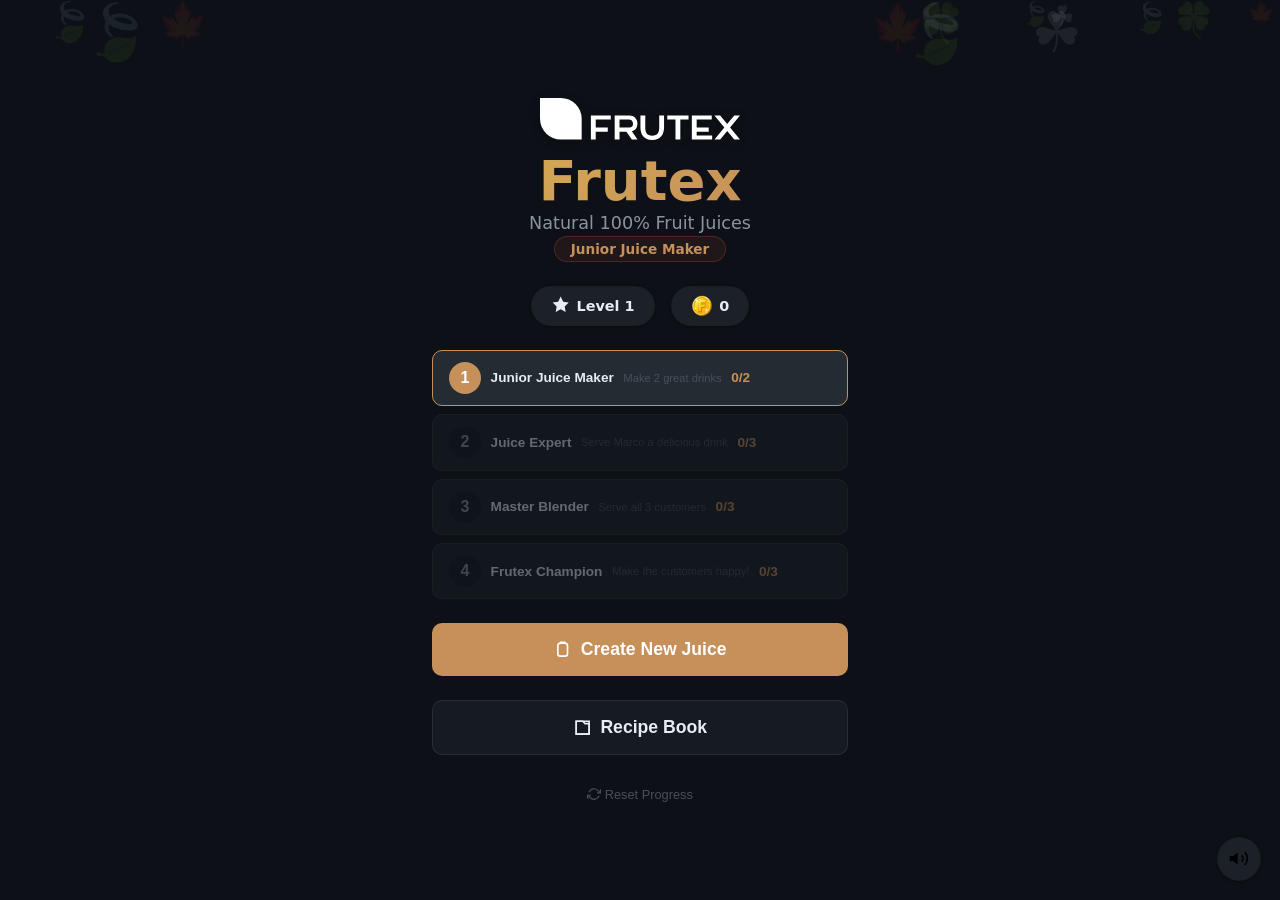
==== commit 39108b01: "i finished the fourth draft of my frutex game." ====
--- a/index.html
+++ b/index.html
@@ -82,20 +82,20 @@
         <button class="level-tab" data-level="2" onclick="setLevelTab(2)">
           <span class="level-num">2</span>
           <span class="level-label">Juice Expert</span>
-          <span class="level-goal">Serve Marco 3 blends</span>
+          <span class="level-goal">Serve Marco a delicious drink</span>
           <span class="level-prog" id="lvl-prog-2">0/3</span>
         </button>
         <button class="level-tab" data-level="3" onclick="setLevelTab(3)">
           <span class="level-num">3</span>
           <span class="level-label">Master Blender</span>
-          <span class="level-goal">4 perfect ratings</span>
+          <span class="level-goal">Serve all 3 customers</span>
           <span class="level-prog" id="lvl-prog-3">0/4</span>
         </button>
         <button class="level-tab" data-level="4" onclick="setLevelTab(4)">
           <span class="level-num">4</span>
           <span class="level-label">Frutex Champion</span>
-          <span class="level-goal">3 complex drinks</span>
-          <span class="level-prog" id="lvl-prog-4">0/3</span>
+          <span class="level-goal">Make the customers happy!</span>
+                    <span class="level-prog" id="lvl-prog-4">0/3</span>
         </button>
       </div>
 
@@ -429,6 +429,84 @@
     </div>
   </div>
 
-  <script src="script.js"></script>
+  <!-- =============================== -->
+  <!-- SCREEN: FRUIT DETECTIVE -->
+  <!-- =============================== -->
+  <div class="screen" id="detective-screen">
+    <div class="detective-container">
+      <div class="detective-header">
+        <h2>🔍 Fruit Detective</h2>
+        <div class="detective-timer">
+          <div class="timer-bar" id="detective-timer-bar"></div>
+        </div>
+        <div class="detective-stats">
+          <span>🎯 Score: <b id="detective-score">0</b></span>
+          <span>⏱ <b id="detective-time">40s</b></span>
+        </div>
+      </div>
+      <div class="detective-clue" id="detective-clue">
+        <p class="clue-text" id="clue-text">What will the customer ask for?</p>
+      </div>
+      <div class="detective-options" id="detective-options">
+        <!-- Rendered by JS -->
+      </div>
+    </div>
+  </div>
+
+  <!-- =============================== -->
+  <!-- SCREEN: BLIND TASTE CHALLENGE (Level 3) -->
+  <!-- =============================== -->
+  <div class="screen" id="blind-screen">
+    <div class="blind-layout">
+      <!-- Left: NPC Frutex worker -->
+      <div class="blind-npc">
+        <img class="blind-npc-img" id="blind-npc-img" src="" alt="Frutex Worker">
+        <span class="blind-npc-name" id="blind-npc-name">Chef Giovanni</span>
+        <span class="blind-npc-sub" id="blind-npc-sub">Tasting...</span>
+      </div>
+      <!-- Center: Clues + timer -->
+      <div class="blind-main">
+        <div class="blind-timer-bar"><div class="blind-timer-fill" id="blind-timer-fill"></div></div>
+        <div class="blind-timer-text">⏱ <b id="blind-time">20s</b> | 🎯 <b id="blind-score">0</b></div>
+        <div class="blind-clue-box" id="blind-clue-box">
+          <p class="blind-clue-text" id="blind-clue-text">"Hmm, let me taste this..."</p>
+        </div>
+        <div class="blind-options" id="blind-options">
+          <!-- 3 option cards rendered by JS -->
+        </div>
+      </div>
+    </div>
+  </div>
+
+  <!-- =============================== -->
+  <!-- SCREEN: FRUIT FRESHNESS SORT (Level 4) -->
+  <!-- =============================== -->
+  <div class="screen" id="sort-screen">
+    <div class="sort-header">
+      <div class="sort-timer-bar"><div class="sort-timer-fill" id="sort-timer-fill"></div></div>
+      <div class="sort-stats">
+        <span>⏱ <b id="sort-time">30s</b></span>
+        <span>🎯 <b id="sort-score">0</b></span>
+        <span id="sort-combo" style="display:none;color:var(--accent-gold);font-weight:700"></span>
+      </div>
+    </div>
+    <div class="sort-conveyor" id="sort-conveyor">
+      <!-- Fruits slide across here -->
+    </div>
+    <div class="sort-bins">
+      <div class="sort-bin sort-bin-fresh" id="bin-fresh" ondragover="allowDrop(event)" ondrop="dropSort(event,'fresh')">
+        <img src="gpt-image-2_create_a_cartoon_style_bin_thats_like_a_recycling_bin_but_instead_of_the_recycli-0-removebg-preview.png" class="bin-img" alt="Frutex Basket">
+        <span class="bin-label">Frutex Basket</span>
+        <span class="bin-count" id="bin-fresh-count">0</span>
+      </div>
+      <div class="sort-bin sort-bin-waste" id="bin-waste" ondragover="allowDrop(event)" ondrop="dropSort(event,'waste')">
+        <img src="lucid-origin_create_a_vibrant_cartoon_style_green_recycling_bin_with_a_wide_mouth_and_a_sligh-0-removebg-preview.png" class="bin-img" alt="Waste Bin">
+        <span class="bin-label">Waste Bin</span>
+        <span class="bin-count" id="bin-waste-count">0</span>
+      </div>
+    </div>
+  </div>
+
+  <script src="script.js?v=2"></script>
 </body>
 </html>
--- a/style.css
+++ b/style.css
@@ -2363,4 +2363,253 @@
   border-radius: 0 0 8px 8px;
   margin-top: -1px;
 }
-}
+
+/* ===== NUTRITION PANEL & FACT CARD ===== */
+.nutrition-panel {
+  background: var(--bg-secondary);
+  border: 1px solid var(--border);
+  border-radius: var(--radius);
+  padding: 0.8rem; margin-top: 0.6rem;
+  animation: fadeSlideIn 0.5s ease 0.3s both;
+}
+.nutrition-header {
+  font-weight: 700; font-size: 0.85rem;
+  color: var(--accent-primary); margin-bottom: 0.5rem;
+}
+.nutrition-grid {
+  display: grid; grid-template-columns: 1fr 1fr;
+  gap: 0.4rem;
+}
+.nutrition-item { display: flex; flex-direction: column; gap: 0.1rem; }
+.nut-label { font-size: 0.65rem; color: var(--text-muted); text-transform: uppercase; letter-spacing: 0.5px; }
+.nut-val  { font-size: 0.75rem; font-weight: 600; color: var(--text); }
+.nutrition-tags {
+  display: flex; flex-wrap: wrap; gap: 0.3rem;
+  margin-top: 0.5rem; padding-top: 0.5rem;
+  border-top: 1px solid var(--border);
+}
+.nut-tag {
+  font-size: 0.6rem; font-weight: 700; padding: 0.15rem 0.5rem;
+  border-radius: 20px;
+  background: rgba(198,144,90,0.12);
+  color: var(--accent-primary);
+}
+
+.fact-card {
+  display: flex; align-items: center; gap: 0.5rem;
+  background: linear-gradient(135deg, rgba(198,144,90,0.08), rgba(63,185,80,0.06));
+  border: 1px solid var(--border);
+  border-radius: var(--radius);
+  padding: 0.6rem 0.8rem; margin-top: 0.5rem;
+  animation: fadeSlideIn 0.5s ease 0.5s both;
+}
+.fact-icon { font-size: 1.2rem; flex-shrink: 0; }
+.fact-text { font-size: 0.7rem; color: var(--text-secondary); line-height: 1.3; }
+
+@keyframes fadeSlideIn {
+  from { opacity: 0; transform: translateY(10px); }
+  to { opacity: 1; transform: translateY(0); }
+  }
+
+  /* ===== FRUIT DETECTIVE ===== */
+  .detective-container {
+  max-width: 600px; width: 100%;
+  display: flex; flex-direction: column; gap: 1rem;
+  padding: 1.5rem;
+  }
+  .detective-header { text-align: center; }
+  .detective-header h2 { font-size: 1.4rem; margin-bottom: 0.5rem; }
+  .detective-timer {
+  width: 100%; height: 6px;
+  background: var(--bg-secondary);
+  border-radius: 3px; margin-bottom: 0.5rem;
+  overflow: hidden;
+  }
+  .timer-bar {
+  height: 100%; width: 100%;
+  background: linear-gradient(90deg, var(--accent-primary), #e74c3c);
+  border-radius: 3px;
+  transition: width 1s linear;
+  }
+  .detective-stats {
+  display: flex; justify-content: center; gap: 2rem;
+  font-size: 0.85rem; color: var(--text-secondary);
+  }
+  .detective-stats b { color: var(--accent-gold); }
+  .detective-clue {
+  background: var(--surface);
+  border: 1px solid var(--border);
+  border-radius: var(--radius-lg);
+  padding: 1.2rem; text-align: center;
+  animation: screenIn 0.4s ease;
+  }
+  .clue-text {
+  font-size: 1.1rem; font-style: italic;
+  color: var(--text); line-height: 1.5;
+  }
+  .detective-options {
+  display: grid; grid-template-columns: repeat(4, 1fr);
+  gap: 0.6rem;
+  }
+  .detective-card {
+  display: flex; flex-direction: column; align-items: center;
+  gap: 0.4rem; padding: 0.8rem;
+  background: var(--surface);
+  border: 2px solid var(--border);
+  border-radius: var(--radius);
+  cursor: pointer; transition: var(--transition);
+  animation: screenIn 0.4s ease both;
+  }
+  .detective-card:hover {
+  border-color: var(--accent-primary);
+  transform: translateY(-2px);
+  }
+  .detective-card-img {
+  width: 48px; height: 72px;
+  object-fit: contain;
+  border-radius: 4px;
+  }
+  .detective-card-name {
+  font-size: 0.7rem; font-weight: 700;
+  color: var(--text); text-align: center;
+  }
+  .detective-correct {
+  border-color: var(--accent-gold) !important;
+  background: rgba(198,144,90,0.12) !important;
+  animation: pulse 0.4s ease;
+  }
+
+  @media (max-width: 500px) {
+  .detective-options { grid-template-columns: repeat(2, 1fr); }
+  }
+
+/* ===== BLIND TASTE CHALLENGE ===== */
+.blind-layout {
+  display: flex; align-items: flex-start; gap: 1.5rem;
+  max-width: 700px; width: 100%; padding: 1.5rem;
+}
+.blind-npc {
+  display: flex; flex-direction: column; align-items: center;
+  gap: 0.3rem; min-width: 200px; max-width: 45%;
+}
+.blind-npc-img {
+  width: 100%; max-width: 280px; height: auto; max-height: 60vh;
+  object-fit: contain;
+  filter: drop-shadow(0 8px 20px rgba(0,0,0,0.25));
+}
+.blind-npc-name { font-weight: 700; font-size: 0.85rem; color: var(--text); }
+.blind-npc-sub  { font-size: 0.7rem; color: var(--text-muted); }
+.blind-main { flex: 1; }
+.blind-timer-bar {
+  width: 100%; height: 6px; background: var(--bg-secondary);
+  border-radius: 3px; overflow: hidden; margin-bottom: 0.5rem;
+}
+.blind-timer-fill {
+  height: 100%; width: 100%;
+  background: var(--accent-primary);
+  border-radius: 3px; transition: width 1s linear;
+}
+.blind-timer-text { text-align: center; font-size: 0.85rem; color: var(--text-secondary); margin-bottom: 0.8rem; }
+.blind-timer-text b { color: var(--accent-gold); }
+.blind-clue-box {
+  background: var(--surface); border: 1px solid var(--border);
+  border-radius: var(--radius-lg); padding: 1rem;
+  margin-bottom: 0.8rem; text-align: center;
+  animation: screenIn 0.4s ease;
+}
+.blind-options {
+  display: grid; grid-template-columns: repeat(3, 1fr);
+  gap: 0.5rem;
+}
+.blind-card {
+  display: flex; flex-direction: column; align-items: center;
+  gap: 0.3rem; padding: 0.7rem;
+  background: var(--surface);
+  border: 2px solid var(--border);
+  border-radius: var(--radius); cursor: pointer;
+  transition: var(--transition);
+  animation: screenIn 0.4s ease both;
+}
+.blind-card:hover { border-color: var(--accent-primary); transform: translateY(-2px); }
+.blind-card img { width: 44px; height: 66px; object-fit: contain; border-radius: 4px; }
+.blind-card span { font-size: 0.7rem; font-weight: 700; color: var(--text); }
+
+@media (max-width: 500px) {
+  .blind-layout { flex-direction: column; align-items: center; }
+  .blind-npc { max-width: 60%; min-width: auto; }
+  .blind-npc-img { max-width: 180px; }
+}
+
+/* ===== FRUIT FRESHNESS SORT ===== */
+.sort-header {
+  width: 100%; max-width: 700px; padding: 0 1rem;
+}
+.sort-timer-bar {
+  width: 100%; height: 6px; background: var(--bg-secondary);
+  border-radius: 3px; overflow: hidden; margin-bottom: 0.5rem;
+}
+.sort-timer-fill {
+  height: 100%; width: 100%;
+  background: var(--accent-primary);
+  border-radius: 3px; transition: width 1s linear;
+}
+.sort-stats {
+  display: flex; justify-content: center; gap: 2rem;
+  font-size: 0.9rem; color: var(--text-secondary); margin-bottom: 0.8rem;
+}
+.sort-stats b { color: var(--accent-gold); }
+.sort-conveyor {
+  width: 100%; max-width: 700px; min-height: 120px;
+  background: linear-gradient(180deg, var(--bg-secondary), var(--surface));
+  border: 2px solid var(--border); border-radius: var(--radius-lg);
+  padding: 0.8rem; display: flex; flex-wrap: wrap;
+  gap: 0.5rem; align-items: center; justify-content: center;
+  position: relative; overflow: hidden;
+  margin-bottom: 1rem;
+}
+.sort-conveyor::before {
+  content: ''; position: absolute; top: 0; left: -100%;
+  width: 200%; height: 2px;
+  background: repeating-linear-gradient(90deg, var(--accent-primary) 0, var(--accent-primary) 8px, transparent 8px, transparent 16px);
+  animation: conveyorMove 0.8s linear infinite;
+  opacity: 0.3;
+}
+@keyframes conveyorMove { to { transform: translateX(16px); } }
+
+.sort-fruit {
+  display: flex; flex-direction: column; align-items: center;
+  padding: 0.4rem; background: var(--surface);
+  border: 2px solid var(--border); border-radius: var(--radius);
+  cursor: grab; transition: var(--transition);
+  animation: slideIn 0.4s ease both;
+  width: 70px;
+}
+.sort-fruit:hover { border-color: var(--accent-primary); transform: scale(1.08); }
+.sort-fruit.dragging { opacity: 0.5; transform: scale(0.9); }
+.sort-fruit img {
+  width: 44px; height: 60px; object-fit: contain;
+  border-radius: 4px; pointer-events: none;
+}
+@keyframes slideIn {
+  from { transform: translateX(-60px); opacity: 0; }
+  to { transform: translateX(0); opacity: 1; }
+}
+
+.sort-bins {
+  display: flex; gap: 2rem; justify-content: center;
+  max-width: 700px; width: 100%; padding: 0 1rem;
+}
+.sort-bin {
+  flex: 1; display: flex; flex-direction: column; align-items: center;
+  gap: 0.3rem; padding: 1rem;
+  border: 2px dashed var(--border); border-radius: var(--radius-lg);
+  transition: var(--transition); min-height: 100px;
+}
+.sort-bin-fresh:hover { border-color: var(--accent-primary); background: rgba(198,144,90,0.06); }
+.sort-bin-waste:hover { border-color: #e74c3c; background: rgba(231,76,60,0.06); }
+.bin-flash { animation: binPop 0.3s ease; }
+@keyframes binPop { 0%,100%{transform:scale(1)} 50%{transform:scale(1.05)} }
+.bin-icon { font-size: 1.5rem; }
+.bin-img { width: 60px; height: 60px; object-fit: contain; filter: drop-shadow(0 2px 4px rgba(0,0,0,0.2)); }
+.bin-label { font-size: 0.75rem; font-weight: 700; color: var(--text); }
+.bin-count { font-size: 1.1rem; font-weight: 700; color: var(--accent-gold); }
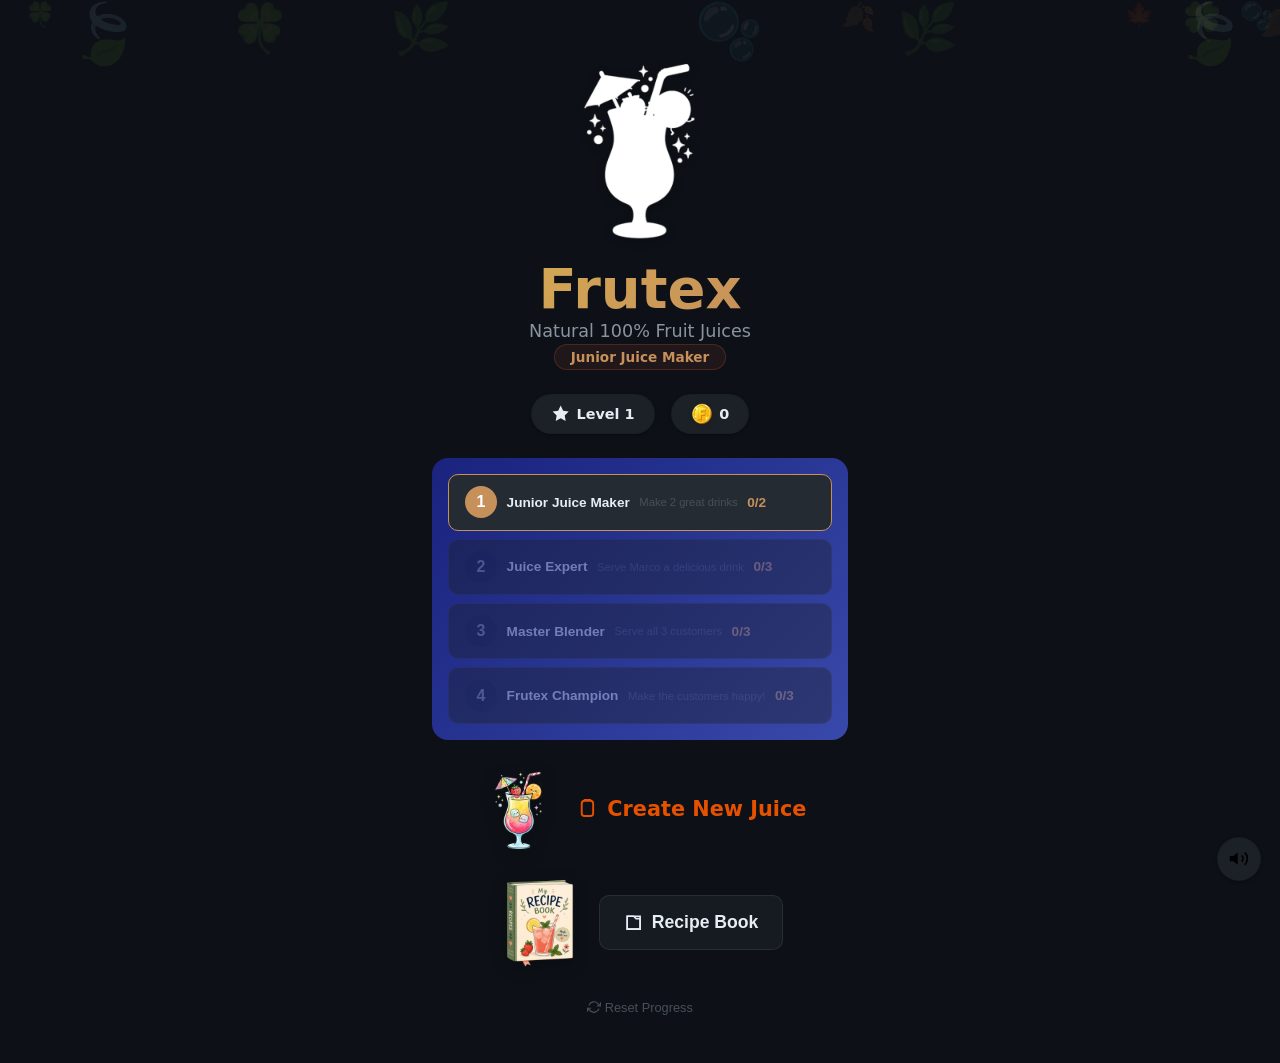
==== commit c623b381: "i finished my frutex game." ====
--- a/index.html
+++ b/index.html
@@ -17,6 +17,7 @@
   <audio id="sfx-click" preload="auto"></audio>
   <audio id="sfx-success" preload="auto"></audio>
   <audio id="sfx-coins" preload="auto"></audio>
+  <audio id="bg-music" src="Sunny Orchard Loop.mp3" preload="auto" loop></audio>
   <button id="mute-btn" class="mute-btn" onclick="toggleMute()" title="Toggle Music"><svg class="icon"><use href="#i-sound"/></svg></button>
 
   <!-- ===== TOAST ===== -->
@@ -46,6 +47,7 @@
     <symbol id="i-cart" viewBox="0 0 24 24"><circle cx="9" cy="21" r="1.5"/><circle cx="20" cy="21" r="1.5"/><path d="M1 1h4l2.68 13.39a2 2 0 002 1.61h9.72a2 2 0 002-1.61L23 6H6" fill="none" stroke="currentColor" stroke-width="2"/></symbol>
     <symbol id="i-timer" viewBox="0 0 24 24"><circle cx="12" cy="13" r="9" fill="none" stroke="currentColor" stroke-width="2"/><path d="M12 7v6l3 3M15 2l-3 3-3-3" fill="none" stroke="currentColor" stroke-width="2"/></symbol>
     <symbol id="i-sound" viewBox="0 0 24 24"><path d="M11 5L6 9H2v6h4l5 4V5z" fill="currentColor"/><path d="M15.54 8.46a5 5 0 010 7.07M19.07 4.93a10 10 0 010 14.14" fill="none" stroke="currentColor" stroke-width="2"/></symbol>
+    <symbol id="i-mute" viewBox="0 0 24 24"><path d="M11 5L6 9H2v6h4l5 4V5z" fill="currentColor"/><path d="M15.54 8.46a5 5 0 010 7.07M19.07 4.93a10 10 0 010 14.14" fill="none" stroke="currentColor" stroke-width="2"/><line x1="23" y1="9" x2="17" y2="15" stroke="currentColor" stroke-width="2"/><line x1="17" y1="9" x2="23" y2="15" stroke="currentColor" stroke-width="2"/></symbol>
   </defs>
 </svg>
 
@@ -53,9 +55,12 @@
   <!-- SCREEN: MAIN MENU -->
   <!-- =============================== -->
   <div class="screen active" id="menu-screen">
+    <video class="menu-bg-video" autoplay muted loop playsinline>
+      <source src="hailuo-2_3_fun_backround_for_a_game_based_on_drinks._have_loopable_fruits_slowly_falling_fr-0.mp4" type="video/mp4">
+    </video>
     <div class="menu-container">
       <div class="logo-area">
-        <img class="logo-drink" src="frutex-logo.svg" alt="Frutex">
+        <img class="logo-drink" src="tropical-fruit-fun-stockcake-removebg-preview.png" alt="Frutex">
         <h1 class="logo-title">Frutex</h1>
         <p class="logo-subtitle">Natural 100% Fruit Juices</p>
         <p class="player-title" id="menu-title">Junior Juice Maker</p>
@@ -99,8 +104,14 @@
         </button>
       </div>
 
-      <button class="btn-menu btn-primary btn-big" onclick="showScreen('game')"><svg class="icon"><use href="#i-drink"/></svg> Create New Juice</button>
-            <button class="btn-menu btn-secondary" onclick="showScreen('recipes')"><svg class="icon"><use href="#i-book"/></svg> Recipe Book</button>
+      <div class="menu-action-row">
+        <img src="tropical-fruit-fun-stockcake-removebg-preview.png" class="menu-fruit-img" alt="Fruits">
+        <span class="btn-menu btn-primary btn-big" onclick="showScreen('game')" style="background:none;border:none;box-shadow:none;cursor:pointer;padding:0;font-size:1.3rem;color:#e65100;font-weight:800"><svg class="icon" style="color:#e65100"><use href="#i-drink"/></svg> Create New Juice</span>
+      </div>
+      <div class="menu-action-row">
+        <img src="gpt-image-2_create_a_cartoon_style_recipe_book_with_a_drink_on_the_cover_page-0-removebg-preview (1).png" class="menu-fruit-img" alt="Recipe Book">
+        <button class="btn-menu btn-secondary" onclick="showScreen('recipes')"><svg class="icon"><use href="#i-book"/></svg> Recipe Book</button>
+      </div>
             <button class="btn-reset" onclick="resetGame()"><svg class="icon"><use href="#i-refresh"/></svg> Reset Progress</button>
     </div>
   </div>
--- a/style.css
+++ b/style.css
@@ -62,11 +62,12 @@
   padding: 1rem;
 }
 
-/* Subtle grid pattern background */
+/* Subtle grid pattern background — Frutex green inspired */
 body::before {
   content: ''; position: fixed; inset: 0; z-index: -1; pointer-events: none;
-  background: radial-gradient(ellipse at 20% 50%, rgba(198,144,90,0.04) 0%, transparent 50%),
-              radial-gradient(ellipse at 80% 20%, rgba(63,185,80,0.03) 0%, transparent 50%);
+  background: radial-gradient(ellipse at 20% 50%, rgba(0,112,66,0.08) 0%, transparent 50%),
+              radial-gradient(ellipse at 80% 30%, rgba(0,112,66,0.05) 0%, transparent 50%),
+              radial-gradient(ellipse at 50% 80%, rgba(198,144,90,0.04) 0%, transparent 50%);
 }
 
 /* Icon */
@@ -109,15 +110,32 @@
 
 .screen.active { display: flex; }
 
-/* Game screen full background */
+.menu-action-row {
+  display: flex; align-items: center; gap: 0.8rem;
+}
+.menu-fruit-img {
+  width: 90px; height: 90px;
+  object-fit: contain;
+  filter: drop-shadow(0 4px 8px rgba(0,0,0,0.3));
+  animation: floatDrift 4s ease-in-out infinite;
+}
+/* Tropical fruit on menu screen — removed */
+
+/* Game screen — soft pink background */
 #game-screen.active {
   position: fixed; top: 0; left: 0; width: 100vw; height: 100vh; height: 100dvh; max-width: none; z-index: 0;
-  background: url('lucid-origin_create_a_vibrant_and_fruity_colorful_gradient_background_that_transitions_smooth-0.jpg') center/cover no-repeat;
+  background: linear-gradient(135deg, #fce4ec, #f8bbd0, #f48fb1);
   padding: 1rem; margin: 0;
   overflow-y: auto;
   display: flex; align-items: center; justify-content: center;
 }
 #game-screen.active > .game-layout { max-width: 1100px; width: 100%; }
+
+/* Minigame screen backgrounds — full screen pastel */
+#minigame-screen.active { position:fixed;inset:0;z-index:0;max-width:none;width:100vw;height:100vh;height:100dvh; background: #e8f5e9; display:flex;align-items:center;justify-content:center; }
+#detective-screen.active { position:fixed;inset:0;z-index:0;max-width:none;width:100vw;height:100vh;height:100dvh; background: #fff3e0; display:flex;align-items:center;justify-content:center; }
+#blind-screen.active { position:fixed;inset:0;z-index:0;max-width:none;width:100vw;height:100vh;height:100dvh; background: #e8eaf6; display:flex;align-items:center;justify-content:center; }
+#sort-screen.active { position:fixed;inset:0;z-index:0;max-width:none;width:100vw;height:100vh;height:100dvh; background: #e0f2f1; display:flex;align-items:center;justify-content:center; }
 
 @keyframes screenIn {
   from { opacity: 0; transform: translateY(20px); }
@@ -257,10 +275,18 @@
 .btn-icon { margin-right: 0.5rem; }
 
 /* ===== MAIN MENU ===== */
+/* Menu background video */
+.menu-bg-video {
+  position: fixed; top: 0; left: 0;
+  width: 100vw; height: 100vh; height: 100dvh;
+  object-fit: cover; z-index: 0;
+  pointer-events: none;
+}
 .menu-container {
   display: flex;
   flex-direction: column;
   align-items: center;
+  position: relative; z-index: 1;
   gap: 1.5rem;
   padding: 2rem;
   max-width: 480px;
@@ -367,6 +393,9 @@
   flex-direction: column;
   gap: 0.5rem;
   width: 100%;
+  background: linear-gradient(135deg, #1a237e, #283593, #3949ab);
+  padding: 1rem;
+  border-radius: var(--radius-lg);
 }
 
 .level-tab {
